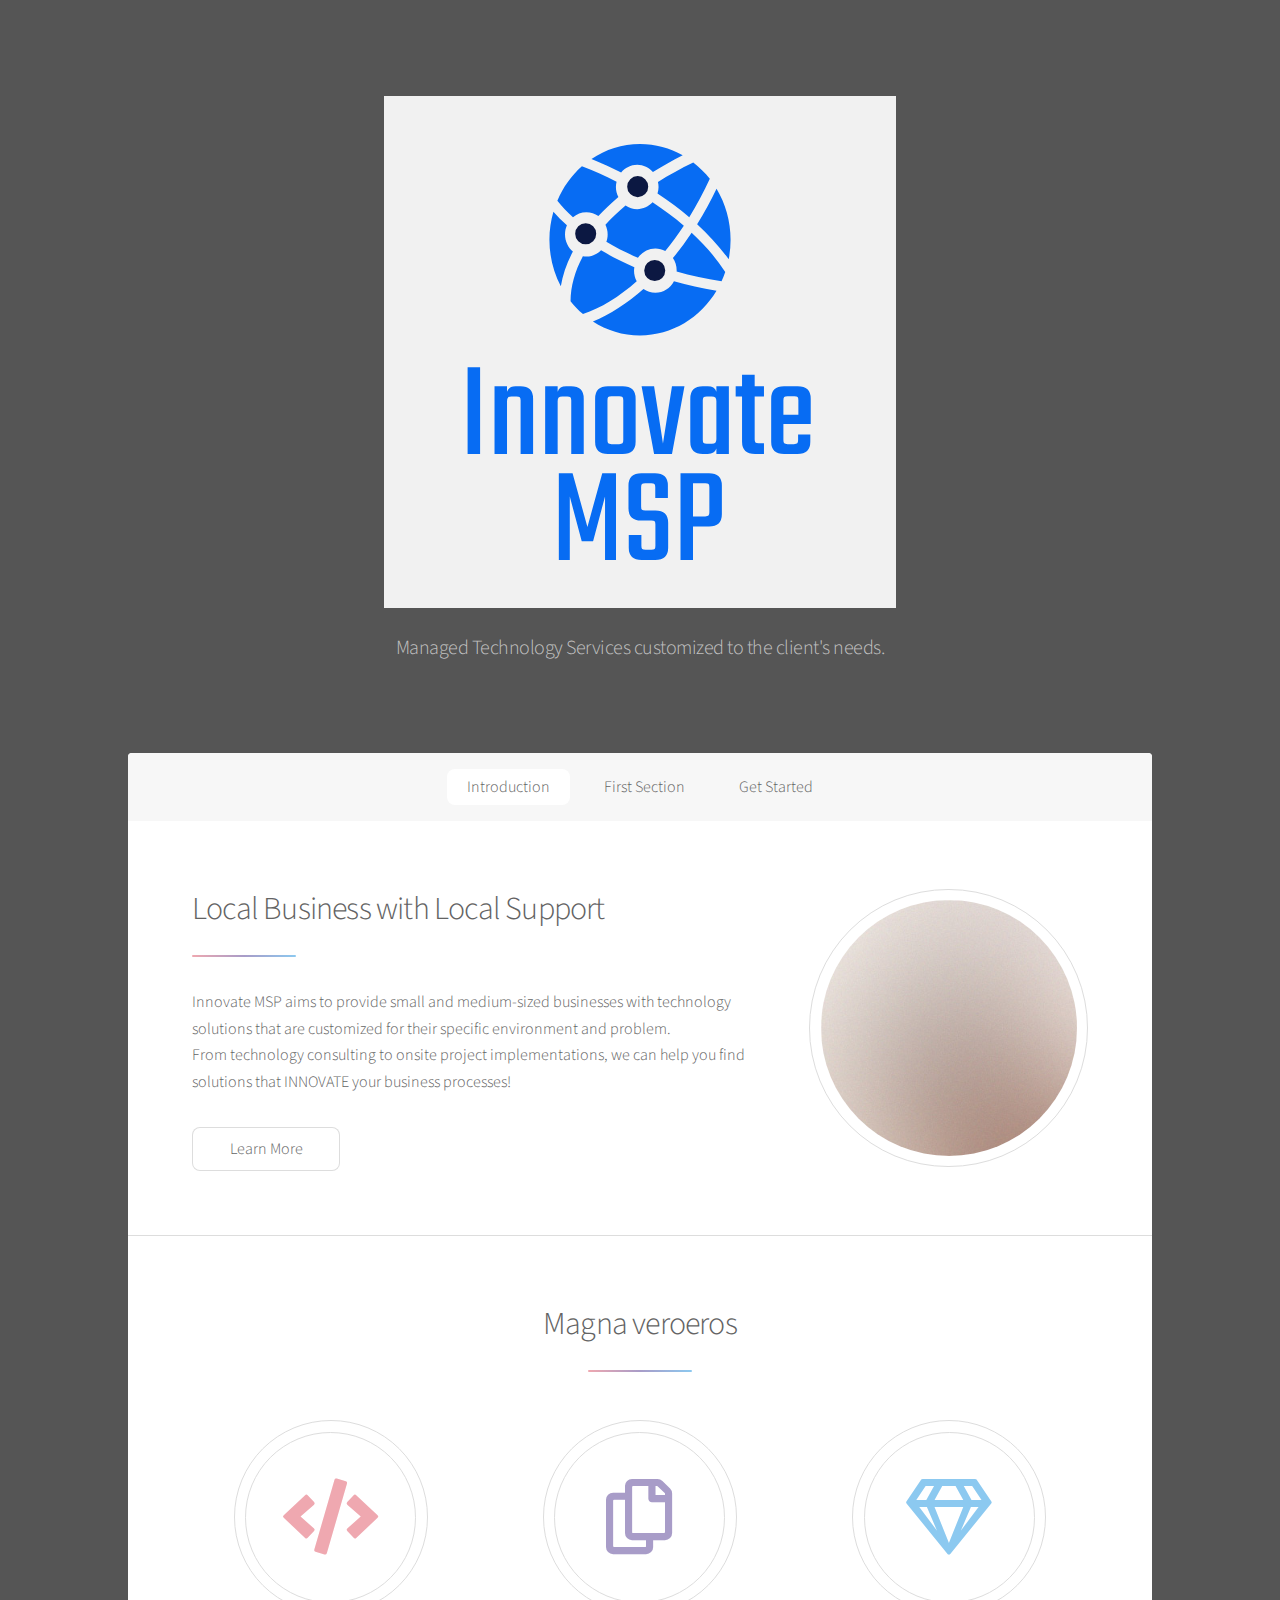
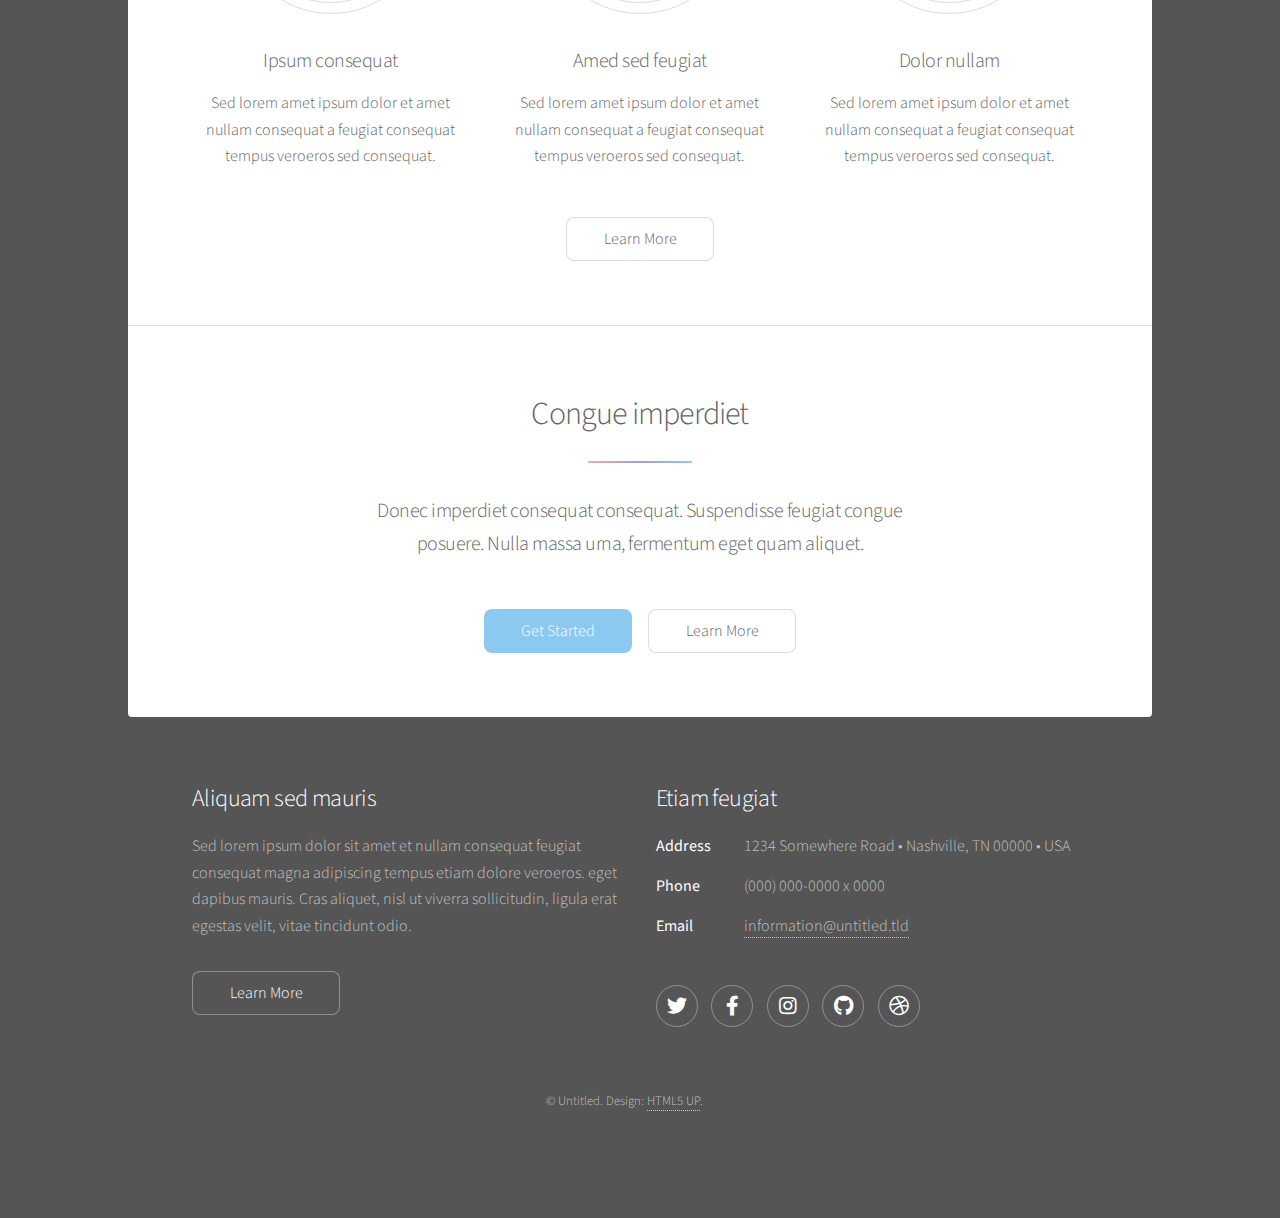
==== html5up-stellar/index.html @ 259ad7b8 "InitialUpload" ====
<!DOCTYPE HTML>
<!--
	Stellar by HTML5 UP
	html5up.net | @ajlkn
	Free for personal and commercial use under the CCA 3.0 license (html5up.net/license)
-->
<html>
	<head>
		<title>Stellar by HTML5 UP</title>
		<meta charset="utf-8" />
		<meta name="viewport" content="width=device-width, initial-scale=1, user-scalable=no" />
		<link rel="stylesheet" href="assets/css/main.css" />
		<noscript><link rel="stylesheet" href="assets/css/noscript.css" /></noscript>
	</head>
	<body class="is-preload">

		<!-- Wrapper -->
			<div id="wrapper">

				<!-- Header -->
					<header id="header" class="alt">
						<span class="logo"><img src="images/logo-original.svg" alt="" /></span>
						<!-- <h1>Innovate MSP</h1> -->
						<p>Managed Technology Services customized to the client's needs.<br />
						<!-- built by <a href="https://twitter.com/ajlkn">@ajlkn</a> for <a href="https://html5up.net">HTML5 UP</a>.</p> --></p>
					</header>

				<!-- Nav -->
					<nav id="nav">
						<ul>
							<li><a href="#intro" class="active">Introduction</a></li>
							<li><a href="#first">First Section</a></li>
							<!-- <li><a href="#second">Second Section</a></li> -->
							<li><a href="#cta">Get Started</a></li>
						</ul>
					</nav>

				<!-- Main -->
					<div id="main">

						<!-- Introduction -->
							<section id="intro" class="main">
								<div class="spotlight">
									<div class="content">
										<header class="major">
											<h2>Local Business with Local Support</h2>
										</header>
										<p>Innovate MSP aims to provide small and medium-sized businesses with technology solutions that are customized for their specific environment and problem. <br>
											From technology consulting to onsite project implementations, we can help you find solutions that INNOVATE your business processes! </p>
										<ul class="actions">
											<li><a href="generic.html" class="button">Learn More</a></li>
										</ul>
									</div>
									<span class="image"><img src="images/pic01.jpg" alt="" /></span>
								</div>
							</section>

						<!-- First Section -->
							<section id="first" class="main special">
								<header class="major">
									<h2>Magna veroeros</h2>
								</header>
								<ul class="features">
									<li>
										<span class="icon solid major style1 fa-code"></span>
										<h3>Ipsum consequat</h3>
										<p>Sed lorem amet ipsum dolor et amet nullam consequat a feugiat consequat tempus veroeros sed consequat.</p>
									</li>
									<li>
										<span class="icon major style3 fa-copy"></span>
										<h3>Amed sed feugiat</h3>
										<p>Sed lorem amet ipsum dolor et amet nullam consequat a feugiat consequat tempus veroeros sed consequat.</p>
									</li>
									<li>
										<span class="icon major style5 fa-gem"></span>
										<h3>Dolor nullam</h3>
										<p>Sed lorem amet ipsum dolor et amet nullam consequat a feugiat consequat tempus veroeros sed consequat.</p>
									</li>
								</ul>
								<footer class="major">
									<ul class="actions special">
										<li><a href="generic.html" class="button">Learn More</a></li>
									</ul>
								</footer>
							</section>

						<!-- Second Section
							<section id="second" class="main special">
								<header class="major">
									<h2>Ipsum consequat</h2>
									<p>Donec imperdiet consequat consequat. Suspendisse feugiat congue<br />
									posuere. Nulla massa urna, fermentum eget quam aliquet.</p>
								</header>
								<ul class="statistics">
									<li class="style1">
										<span class="icon solid fa-code-branch"></span>
										<strong>5,120</strong> Etiam
									</li>
									<li class="style2">
										<span class="icon fa-folder-open"></span>
										<strong>8,192</strong> Magna
									</li>
									<li class="style3">
										<span class="icon solid fa-signal"></span>
										<strong>2,048</strong> Tempus
									</li>
									<li class="style4">
										<span class="icon solid fa-laptop"></span>
										<strong>4,096</strong> Aliquam
									</li>
									<li class="style5">
										<span class="icon fa-gem"></span>
										<strong>1,024</strong> Nullam
									</li>
								</ul>
								<p class="content">Nam elementum nisl et mi a commodo porttitor. Morbi sit amet nisl eu arcu faucibus hendrerit vel a risus. Nam a orci mi, elementum ac arcu sit amet, fermentum pellentesque et purus. Integer maximus varius lorem, sed convallis diam accumsan sed. Etiam porttitor placerat sapien, sed eleifend a enim pulvinar faucibus semper quis ut arcu. Ut non nisl a mollis est efficitur vestibulum. Integer eget purus nec nulla mattis et accumsan ut magna libero. Morbi auctor iaculis porttitor. Sed ut magna ac risus et hendrerit scelerisque. Praesent eleifend lacus in lectus aliquam porta. Cras eu ornare dui curabitur lacinia.</p>
								<footer class="major">
									<ul class="actions special">
										<li><a href="generic.html" class="button">Learn More</a></li>
									</ul>
								</footer>
							</section> -->

						<!-- Get Started -->
							<section id="cta" class="main special">
								<header class="major">
									<h2>Congue imperdiet</h2>
									<p>Donec imperdiet consequat consequat. Suspendisse feugiat congue<br />
									posuere. Nulla massa urna, fermentum eget quam aliquet.</p>
								</header>
								<footer class="major">
									<ul class="actions special">
										<li><a href="generic.html" class="button primary">Get Started</a></li>
										<li><a href="generic.html" class="button">Learn More</a></li>
									</ul>
								</footer>
							</section>

					</div>

				<!-- Footer -->
					<footer id="footer">
						<section>
							<h2>Aliquam sed mauris</h2>
							<p>Sed lorem ipsum dolor sit amet et nullam consequat feugiat consequat magna adipiscing tempus etiam dolore veroeros. eget dapibus mauris. Cras aliquet, nisl ut viverra sollicitudin, ligula erat egestas velit, vitae tincidunt odio.</p>
							<ul class="actions">
								<li><a href="generic.html" class="button">Learn More</a></li>
							</ul>
						</section>
						<section>
							<h2>Etiam feugiat</h2>
							<dl class="alt">
								<dt>Address</dt>
								<dd>1234 Somewhere Road &bull; Nashville, TN 00000 &bull; USA</dd>
								<dt>Phone</dt>
								<dd>(000) 000-0000 x 0000</dd>
								<dt>Email</dt>
								<dd><a href="#">information@untitled.tld</a></dd>
							</dl>
							<ul class="icons">
								<li><a href="#" class="icon brands fa-twitter alt"><span class="label">Twitter</span></a></li>
								<li><a href="#" class="icon brands fa-facebook-f alt"><span class="label">Facebook</span></a></li>
								<li><a href="#" class="icon brands fa-instagram alt"><span class="label">Instagram</span></a></li>
								<li><a href="#" class="icon brands fa-github alt"><span class="label">GitHub</span></a></li>
								<li><a href="#" class="icon brands fa-dribbble alt"><span class="label">Dribbble</span></a></li>
							</ul>
						</section>
						<p class="copyright">&copy; Untitled. Design: <a href="https://html5up.net">HTML5 UP</a>.</p>
					</footer>

			</div>

		<!-- Scripts -->
			<script src="assets/js/jquery.min.js"></script>
			<script src="assets/js/jquery.scrollex.min.js"></script>
			<script src="assets/js/jquery.scrolly.min.js"></script>
			<script src="assets/js/browser.min.js"></script>
			<script src="assets/js/breakpoints.min.js"></script>
			<script src="assets/js/util.js"></script>
			<script src="assets/js/main.js"></script>

	</body>
</html>
---- html5up-stellar/assets/css/main.css ----
@import url(fontawesome-all.min.css);
@import 'https://fonts.googleapis.com/css?family=Source+Sans+Pro:300,400';

/*
	Stellar by HTML5 UP
	html5up.net | @ajlkn
	Free for personal and commercial use under the CCA 3.0 license (html5up.net/license)
*/

html, body, div, span, applet, object,
iframe, h1, h2, h3, h4, h5, h6, p, blockquote,
pre, a, abbr, acronym, address, big, cite,
code, del, dfn, em, img, ins, kbd, q, s, samp,
small, strike, strong, sub, sup, tt, var, b,
u, i, center, dl, dt, dd, ol, ul, li, fieldset,
form, label, legend, table, caption, tbody,
tfoot, thead, tr, th, td, article, aside,
canvas, details, embed, figure, figcaption,
footer, header, hgroup, menu, nav, output, ruby,
section, summary, time, mark, audio, video {
	margin: 0;
	padding: 0;
	border: 0;
	font-size: 100%;
	font: inherit;
	vertical-align: baseline;}

article, aside, details, figcaption, figure,
footer, header, hgroup, menu, nav, section {
	display: block;}

body {
	line-height: 1;
}

ol, ul {
	list-style: none;
}

blockquote, q {
	quotes: none;
}

	blockquote:before, blockquote:after, q:before, q:after {
		content: '';
		content: none;
	}

table {
	border-collapse: collapse;
	border-spacing: 0;
}

body {
	-webkit-text-size-adjust: none;
}

mark {
	background-color: transparent;
	color: inherit;
}

input::-moz-focus-inner {
	border: 0;
	padding: 0;
}

input, select, textarea {
	-moz-appearance: none;
	-webkit-appearance: none;
	-ms-appearance: none;
	appearance: none;
}

/* Basic */

	@-ms-viewport {
		width: device-width;
	}

	body {
		-ms-overflow-style: scrollbar;
	}

	@media screen and (max-width: 480px) {

		html, body {
			min-width: 320px;
		}

	}

	html {
		box-sizing: border-box;
	}

	*, *:before, *:after {
		box-sizing: inherit;
	}

	body {
		background-color: #555555;
		/* background-image: url("images/overlay.png"), -moz-linear-gradient(45deg, #e37682 15%, #5f4d93 85%);
		background-image: url("images/overlay.png"), -webkit-linear-gradient(45deg, #e37682 15%, #5f4d93 85%);
		background-image: url("images/overlay.png"), -ms-linear-gradient(45deg, #e37682 15%, #5f4d93 85%);
		background-image: url("images/overlay.png"), linear-gradient(45deg, #e37682 15%, #5f4d93 85%); */
	}

		body.is-preload *, body.is-preload *:before, body.is-preload *:after {
			-moz-animation: none !important;
			-webkit-animation: none !important;
			-ms-animation: none !important;
			animation: none !important;
			-moz-transition: none !important;
			-webkit-transition: none !important;
			-ms-transition: none !important;
			transition: none !important;
		}

/* Type */

	body {
		/* background-color: #ffffff; */
		color: rgba(255, 255, 255, 0.65);
	}

	body, input, select, textarea {
		font-family: "Source Sans Pro", Helvetica, sans-serif;
		font-size: 17pt;
		font-weight: 300;
		line-height: 1.65;
	}

		@media screen and (max-width: 1680px) {

			body, input, select, textarea {
				font-size: 14pt;
			}

		}

		@media screen and (max-width: 1280px) {

			body, input, select, textarea {
				font-size: 12pt;
			}

		}

		@media screen and (max-width: 360px) {

			body, input, select, textarea {
				font-size: 11pt;
			}

		}

	a {
		-moz-transition: color 0.2s ease, border-bottom 0.2s ease;
		-webkit-transition: color 0.2s ease, border-bottom 0.2s ease;
		-ms-transition: color 0.2s ease, border-bottom 0.2s ease;
		transition: color 0.2s ease, border-bottom 0.2s ease;
		text-decoration: none;
		border-bottom: dotted 1px;
		color: inherit;
	}

		a:hover {
			border-bottom-color: transparent;
		}

	strong, b {
		font-weight: 400;
	}

	em, i {
		font-style: italic;
	}

	p {
		margin: 0 0 2em 0;
	}

		p.content {
			-moz-columns: 20em 2;
			-webkit-columns: 20em 2;
			-ms-columns: 20em 2;
			columns: 20em 2;
			-moz-column-gap: 2em;
			-webkit-column-gap: 2em;
			-ms-column-gap: 2em;
			column-gap: 2em;
			text-align: justify;
		}

	h1, h2, h3, h4, h5, h6 {
		font-weight: 300;
		line-height: 1.5;
		margin: 0 0 0.7em 0;
		letter-spacing: -0.025em;
	}

		h1 a, h2 a, h3 a, h4 a, h5 a, h6 a {
			color: inherit;
			text-decoration: none;
		}

	h1 {
		font-size: 2.5em;
		line-height: 1.2;
	}

	h2 {
		font-size: 1.5em;
	}

	h3 {
		font-size: 1.25em;
	}

	h4 {
		font-size: 1.1em;
	}

	h5 {
		font-size: 0.9em;
	}

	h6 {
		font-size: 0.7em;
	}

	@media screen and (max-width: 736px) {

		h1 {
			font-size: 2em;
		}

	}

	sub {
		font-size: 0.8em;
		position: relative;
		top: 0.5em;
	}

	sup {
		font-size: 0.8em;
		position: relative;
		top: -0.5em;
	}

	blockquote {
		border-left: solid 4px;
		font-style: italic;
		margin: 0 0 2em 0;
		padding: 0.5em 0 0.5em 2em;
	}

	code {
		border-radius: 8px;
		border: solid 1px;
		font-family: "Courier New", monospace;
		font-size: 0.9em;
		margin: 0 0.25em;
		padding: 0.25em 0.65em;
	}

	pre {
		-webkit-overflow-scrolling: touch;
		font-family: "Courier New", monospace;
		font-size: 0.9em;
		margin: 0 0 2em 0;
	}

		pre code {
			display: block;
			line-height: 1.75;
			padding: 1em 1.5em;
			overflow-x: auto;
		}

	hr {
		border: 0;
		border-bottom: solid 1px;
		margin: 2em 0;
	}

		hr.major {
			margin: 3em 0;
		}

	.align-left {
		text-align: left;
	}

	.align-center {
		text-align: center;
	}

	.align-right {
		text-align: right;
	}

	input, select, textarea {
		color: #ffffff;
	}

	a:hover {
		color: #ffffff;
	}

	strong, b {
		color: #ffffff;
	}

	h1, h2, h3, h4, h5, h6 {
		color: #ffffff;
	}

	blockquote {
		border-left-color: rgba(255, 255, 255, 0.35);
	}

	code {
		background: rgba(255, 255, 255, 0.075);
		border-color: rgba(255, 255, 255, 0.35);
	}

	hr {
		border-bottom-color: rgba(255, 255, 255, 0.35);
	}

/* Row */

	.row {
		display: flex;
		flex-wrap: wrap;
		box-sizing: border-box;
		align-items: stretch;
	}

		.row > * {
			box-sizing: border-box;
		}

		.row.gtr-uniform > * > :last-child {
			margin-bottom: 0;
		}

		.row.aln-left {
			justify-content: flex-start;
		}

		.row.aln-center {
			justify-content: center;
		}

		.row.aln-right {
			justify-content: flex-end;
		}

		.row.aln-top {
			align-items: flex-start;
		}

		.row.aln-middle {
			align-items: center;
		}

		.row.aln-bottom {
			align-items: flex-end;
		}

		.row > .imp {
			order: -1;
		}

		.row > .col-1 {
			width: 8.33333%;
		}

		.row > .off-1 {
			margin-left: 8.33333%;
		}

		.row > .col-2 {
			width: 16.66667%;
		}

		.row > .off-2 {
			margin-left: 16.66667%;
		}

		.row > .col-3 {
			width: 25%;
		}

		.row > .off-3 {
			margin-left: 25%;
		}

		.row > .col-4 {
			width: 33.33333%;
		}

		.row > .off-4 {
			margin-left: 33.33333%;
		}

		.row > .col-5 {
			width: 41.66667%;
		}

		.row > .off-5 {
			margin-left: 41.66667%;
		}

		.row > .col-6 {
			width: 50%;
		}

		.row > .off-6 {
			margin-left: 50%;
		}

		.row > .col-7 {
			width: 58.33333%;
		}

		.row > .off-7 {
			margin-left: 58.33333%;
		}

		.row > .col-8 {
			width: 66.66667%;
		}

		.row > .off-8 {
			margin-left: 66.66667%;
		}

		.row > .col-9 {
			width: 75%;
		}

		.row > .off-9 {
			margin-left: 75%;
		}

		.row > .col-10 {
			width: 83.33333%;
		}

		.row > .off-10 {
			margin-left: 83.33333%;
		}

		.row > .col-11 {
			width: 91.66667%;
		}

		.row > .off-11 {
			margin-left: 91.66667%;
		}

		.row > .col-12 {
			width: 100%;
		}

		.row > .off-12 {
			margin-left: 100%;
		}

		.row.gtr-0 {
			margin-top: 0;
			margin-left: 0em;
		}

			.row.gtr-0 > * {
				padding: 0 0 0 0em;
			}

			.row.gtr-0.gtr-uniform {
				margin-top: 0em;
			}

				.row.gtr-0.gtr-uniform > * {
					padding-top: 0em;
				}

		.row.gtr-25 {
			margin-top: 0;
			margin-left: -0.375em;
		}

			.row.gtr-25 > * {
				padding: 0 0 0 0.375em;
			}

			.row.gtr-25.gtr-uniform {
				margin-top: -0.375em;
			}

				.row.gtr-25.gtr-uniform > * {
					padding-top: 0.375em;
				}

		.row.gtr-50 {
			margin-top: 0;
			margin-left: -0.75em;
		}

			.row.gtr-50 > * {
				padding: 0 0 0 0.75em;
			}

			.row.gtr-50.gtr-uniform {
				margin-top: -0.75em;
			}

				.row.gtr-50.gtr-uniform > * {
					padding-top: 0.75em;
				}

		.row {
			margin-top: 0;
			margin-left: -1.5em;
		}

			.row > * {
				padding: 0 0 0 1.5em;
			}

			.row.gtr-uniform {
				margin-top: -1.5em;
			}

				.row.gtr-uniform > * {
					padding-top: 1.5em;
				}

		.row.gtr-150 {
			margin-top: 0;
			margin-left: -2.25em;
		}

			.row.gtr-150 > * {
				padding: 0 0 0 2.25em;
			}

			.row.gtr-150.gtr-uniform {
				margin-top: -2.25em;
			}

				.row.gtr-150.gtr-uniform > * {
					padding-top: 2.25em;
				}

		.row.gtr-200 {
			margin-top: 0;
			margin-left: -3em;
		}

			.row.gtr-200 > * {
				padding: 0 0 0 3em;
			}

			.row.gtr-200.gtr-uniform {
				margin-top: -3em;
			}

				.row.gtr-200.gtr-uniform > * {
					padding-top: 3em;
				}

		@media screen and (max-width: 1680px) {

			.row {
				display: flex;
				flex-wrap: wrap;
				box-sizing: border-box;
				align-items: stretch;
			}

				.row > * {
					box-sizing: border-box;
				}

				.row.gtr-uniform > * > :last-child {
					margin-bottom: 0;
				}

				.row.aln-left {
					justify-content: flex-start;
				}

				.row.aln-center {
					justify-content: center;
				}

				.row.aln-right {
					justify-content: flex-end;
				}

				.row.aln-top {
					align-items: flex-start;
				}

				.row.aln-middle {
					align-items: center;
				}

				.row.aln-bottom {
					align-items: flex-end;
				}

				.row > .imp-xlarge {
					order: -1;
				}

				.row > .col-1-xlarge {
					width: 8.33333%;
				}

				.row > .off-1-xlarge {
					margin-left: 8.33333%;
				}

				.row > .col-2-xlarge {
					width: 16.66667%;
				}

				.row > .off-2-xlarge {
					margin-left: 16.66667%;
				}

				.row > .col-3-xlarge {
					width: 25%;
				}

				.row > .off-3-xlarge {
					margin-left: 25%;
				}

				.row > .col-4-xlarge {
					width: 33.33333%;
				}

				.row > .off-4-xlarge {
					margin-left: 33.33333%;
				}

				.row > .col-5-xlarge {
					width: 41.66667%;
				}

				.row > .off-5-xlarge {
					margin-left: 41.66667%;
				}

				.row > .col-6-xlarge {
					width: 50%;
				}

				.row > .off-6-xlarge {
					margin-left: 50%;
				}

				.row > .col-7-xlarge {
					width: 58.33333%;
				}

				.row > .off-7-xlarge {
					margin-left: 58.33333%;
				}

				.row > .col-8-xlarge {
					width: 66.66667%;
				}

				.row > .off-8-xlarge {
					margin-left: 66.66667%;
				}

				.row > .col-9-xlarge {
					width: 75%;
				}

				.row > .off-9-xlarge {
					margin-left: 75%;
				}

				.row > .col-10-xlarge {
					width: 83.33333%;
				}

				.row > .off-10-xlarge {
					margin-left: 83.33333%;
				}

				.row > .col-11-xlarge {
					width: 91.66667%;
				}

				.row > .off-11-xlarge {
					margin-left: 91.66667%;
				}

				.row > .col-12-xlarge {
					width: 100%;
				}

				.row > .off-12-xlarge {
					margin-left: 100%;
				}

				.row.gtr-0 {
					margin-top: 0;
					margin-left: 0em;
				}

					.row.gtr-0 > * {
						padding: 0 0 0 0em;
					}

					.row.gtr-0.gtr-uniform {
						margin-top: 0em;
					}

						.row.gtr-0.gtr-uniform > * {
							padding-top: 0em;
						}

				.row.gtr-25 {
					margin-top: 0;
					margin-left: -0.375em;
				}

					.row.gtr-25 > * {
						padding: 0 0 0 0.375em;
					}

					.row.gtr-25.gtr-uniform {
						margin-top: -0.375em;
					}

						.row.gtr-25.gtr-uniform > * {
							padding-top: 0.375em;
						}

				.row.gtr-50 {
					margin-top: 0;
					margin-left: -0.75em;
				}

					.row.gtr-50 > * {
						padding: 0 0 0 0.75em;
					}

					.row.gtr-50.gtr-uniform {
						margin-top: -0.75em;
					}

						.row.gtr-50.gtr-uniform > * {
							padding-top: 0.75em;
						}

				.row {
					margin-top: 0;
					margin-left: -1.5em;
				}

					.row > * {
						padding: 0 0 0 1.5em;
					}

					.row.gtr-uniform {
						margin-top: -1.5em;
					}

						.row.gtr-uniform > * {
							padding-top: 1.5em;
						}

				.row.gtr-150 {
					margin-top: 0;
					margin-left: -2.25em;
				}

					.row.gtr-150 > * {
						padding: 0 0 0 2.25em;
					}

					.row.gtr-150.gtr-uniform {
						margin-top: -2.25em;
					}

						.row.gtr-150.gtr-uniform > * {
							padding-top: 2.25em;
						}

				.row.gtr-200 {
					margin-top: 0;
					margin-left: -3em;
				}

					.row.gtr-200 > * {
						padding: 0 0 0 3em;
					}

					.row.gtr-200.gtr-uniform {
						margin-top: -3em;
					}

						.row.gtr-200.gtr-uniform > * {
							padding-top: 3em;
						}

		}

		@media screen and (max-width: 1280px) {

			.row {
				display: flex;
				flex-wrap: wrap;
				box-sizing: border-box;
				align-items: stretch;
			}

				.row > * {
					box-sizing: border-box;
				}

				.row.gtr-uniform > * > :last-child {
					margin-bottom: 0;
				}

				.row.aln-left {
					justify-content: flex-start;
				}

				.row.aln-center {
					justify-content: center;
				}

				.row.aln-right {
					justify-content: flex-end;
				}

				.row.aln-top {
					align-items: flex-start;
				}

				.row.aln-middle {
					align-items: center;
				}

				.row.aln-bottom {
					align-items: flex-end;
				}

				.row > .imp-large {
					order: -1;
				}

				.row > .col-1-large {
					width: 8.33333%;
				}

				.row > .off-1-large {
					margin-left: 8.33333%;
				}

				.row > .col-2-large {
					width: 16.66667%;
				}

				.row > .off-2-large {
					margin-left: 16.66667%;
				}

				.row > .col-3-large {
					width: 25%;
				}

				.row > .off-3-large {
					margin-left: 25%;
				}

				.row > .col-4-large {
					width: 33.33333%;
				}

				.row > .off-4-large {
					margin-left: 33.33333%;
				}

				.row > .col-5-large {
					width: 41.66667%;
				}

				.row > .off-5-large {
					margin-left: 41.66667%;
				}

				.row > .col-6-large {
					width: 50%;
				}

				.row > .off-6-large {
					margin-left: 50%;
				}

				.row > .col-7-large {
					width: 58.33333%;
				}

				.row > .off-7-large {
					margin-left: 58.33333%;
				}

				.row > .col-8-large {
					width: 66.66667%;
				}

				.row > .off-8-large {
					margin-left: 66.66667%;
				}

				.row > .col-9-large {
					width: 75%;
				}

				.row > .off-9-large {
					margin-left: 75%;
				}

				.row > .col-10-large {
					width: 83.33333%;
				}

				.row > .off-10-large {
					margin-left: 83.33333%;
				}

				.row > .col-11-large {
					width: 91.66667%;
				}

				.row > .off-11-large {
					margin-left: 91.66667%;
				}

				.row > .col-12-large {
					width: 100%;
				}

				.row > .off-12-large {
					margin-left: 100%;
				}

				.row.gtr-0 {
					margin-top: 0;
					margin-left: 0em;
				}

					.row.gtr-0 > * {
						padding: 0 0 0 0em;
					}

					.row.gtr-0.gtr-uniform {
						margin-top: 0em;
					}

						.row.gtr-0.gtr-uniform > * {
							padding-top: 0em;
						}

				.row.gtr-25 {
					margin-top: 0;
					margin-left: -0.375em;
				}

					.row.gtr-25 > * {
						padding: 0 0 0 0.375em;
					}

					.row.gtr-25.gtr-uniform {
						margin-top: -0.375em;
					}

						.row.gtr-25.gtr-uniform > * {
							padding-top: 0.375em;
						}

				.row.gtr-50 {
					margin-top: 0;
					margin-left: -0.75em;
				}

					.row.gtr-50 > * {
						padding: 0 0 0 0.75em;
					}

					.row.gtr-50.gtr-uniform {
						margin-top: -0.75em;
					}

						.row.gtr-50.gtr-uniform > * {
							padding-top: 0.75em;
						}

				.row {
					margin-top: 0;
					margin-left: -1.5em;
				}

					.row > * {
						padding: 0 0 0 1.5em;
					}

					.row.gtr-uniform {
						margin-top: -1.5em;
					}

						.row.gtr-uniform > * {
							padding-top: 1.5em;
						}

				.row.gtr-150 {
					margin-top: 0;
					margin-left: -2.25em;
				}

					.row.gtr-150 > * {
						padding: 0 0 0 2.25em;
					}

					.row.gtr-150.gtr-uniform {
						margin-top: -2.25em;
					}

						.row.gtr-150.gtr-uniform > * {
							padding-top: 2.25em;
						}

				.row.gtr-200 {
					margin-top: 0;
					margin-left: -3em;
				}

					.row.gtr-200 > * {
						padding: 0 0 0 3em;
					}

					.row.gtr-200.gtr-uniform {
						margin-top: -3em;
					}

						.row.gtr-200.gtr-uniform > * {
							padding-top: 3em;
						}

		}

		@media screen and (max-width: 980px) {

			.row {
				display: flex;
				flex-wrap: wrap;
				box-sizing: border-box;
				align-items: stretch;
			}

				.row > * {
					box-sizing: border-box;
				}

				.row.gtr-uniform > * > :last-child {
					margin-bottom: 0;
				}

				.row.aln-left {
					justify-content: flex-start;
				}

				.row.aln-center {
					justify-content: center;
				}

				.row.aln-right {
					justify-content: flex-end;
				}

				.row.aln-top {
					align-items: flex-start;
				}

				.row.aln-middle {
					align-items: center;
				}

				.row.aln-bottom {
					align-items: flex-end;
				}

				.row > .imp-medium {
					order: -1;
				}

				.row > .col-1-medium {
					width: 8.33333%;
				}

				.row > .off-1-medium {
					margin-left: 8.33333%;
				}

				.row > .col-2-medium {
					width: 16.66667%;
				}

				.row > .off-2-medium {
					margin-left: 16.66667%;
				}

				.row > .col-3-medium {
					width: 25%;
				}

				.row > .off-3-medium {
					margin-left: 25%;
				}

				.row > .col-4-medium {
					width: 33.33333%;
				}

				.row > .off-4-medium {
					margin-left: 33.33333%;
				}

				.row > .col-5-medium {
					width: 41.66667%;
				}

				.row > .off-5-medium {
					margin-left: 41.66667%;
				}

				.row > .col-6-medium {
					width: 50%;
				}

				.row > .off-6-medium {
					margin-left: 50%;
				}

				.row > .col-7-medium {
					width: 58.33333%;
				}

				.row > .off-7-medium {
					margin-left: 58.33333%;
				}

				.row > .col-8-medium {
					width: 66.66667%;
				}

				.row > .off-8-medium {
					margin-left: 66.66667%;
				}

				.row > .col-9-medium {
					width: 75%;
				}

				.row > .off-9-medium {
					margin-left: 75%;
				}

				.row > .col-10-medium {
					width: 83.33333%;
				}

				.row > .off-10-medium {
					margin-left: 83.33333%;
				}

				.row > .col-11-medium {
					width: 91.66667%;
				}

				.row > .off-11-medium {
					margin-left: 91.66667%;
				}

				.row > .col-12-medium {
					width: 100%;
				}

				.row > .off-12-medium {
					margin-left: 100%;
				}

				.row.gtr-0 {
					margin-top: 0;
					margin-left: 0em;
				}

					.row.gtr-0 > * {
						padding: 0 0 0 0em;
					}

					.row.gtr-0.gtr-uniform {
						margin-top: 0em;
					}

						.row.gtr-0.gtr-uniform > * {
							padding-top: 0em;
						}

				.row.gtr-25 {
					margin-top: 0;
					margin-left: -0.375em;
				}

					.row.gtr-25 > * {
						padding: 0 0 0 0.375em;
					}

					.row.gtr-25.gtr-uniform {
						margin-top: -0.375em;
					}

						.row.gtr-25.gtr-uniform > * {
							padding-top: 0.375em;
						}

				.row.gtr-50 {
					margin-top: 0;
					margin-left: -0.75em;
				}

					.row.gtr-50 > * {
						padding: 0 0 0 0.75em;
					}

					.row.gtr-50.gtr-uniform {
						margin-top: -0.75em;
					}

						.row.gtr-50.gtr-uniform > * {
							padding-top: 0.75em;
						}

				.row {
					margin-top: 0;
					margin-left: -1.5em;
				}

					.row > * {
						padding: 0 0 0 1.5em;
					}

					.row.gtr-uniform {
						margin-top: -1.5em;
					}

						.row.gtr-uniform > * {
							padding-top: 1.5em;
						}

				.row.gtr-150 {
					margin-top: 0;
					margin-left: -2.25em;
				}

					.row.gtr-150 > * {
						padding: 0 0 0 2.25em;
					}

					.row.gtr-150.gtr-uniform {
						margin-top: -2.25em;
					}

						.row.gtr-150.gtr-uniform > * {
							padding-top: 2.25em;
						}

				.row.gtr-200 {
					margin-top: 0;
					margin-left: -3em;
				}

					.row.gtr-200 > * {
						padding: 0 0 0 3em;
					}

					.row.gtr-200.gtr-uniform {
						margin-top: -3em;
					}

						.row.gtr-200.gtr-uniform > * {
							padding-top: 3em;
						}

		}

		@media screen and (max-width: 736px) {

			.row {
				display: flex;
				flex-wrap: wrap;
				box-sizing: border-box;
				align-items: stretch;
			}

				.row > * {
					box-sizing: border-box;
				}

				.row.gtr-uniform > * > :last-child {
					margin-bottom: 0;
				}

				.row.aln-left {
					justify-content: flex-start;
				}

				.row.aln-center {
					justify-content: center;
				}

				.row.aln-right {
					justify-content: flex-end;
				}

				.row.aln-top {
					align-items: flex-start;
				}

				.row.aln-middle {
					align-items: center;
				}

				.row.aln-bottom {
					align-items: flex-end;
				}

				.row > .imp-small {
					order: -1;
				}

				.row > .col-1-small {
					width: 8.33333%;
				}

				.row > .off-1-small {
					margin-left: 8.33333%;
				}

				.row > .col-2-small {
					width: 16.66667%;
				}

				.row > .off-2-small {
					margin-left: 16.66667%;
				}

				.row > .col-3-small {
					width: 25%;
				}

				.row > .off-3-small {
					margin-left: 25%;
				}

				.row > .col-4-small {
					width: 33.33333%;
				}

				.row > .off-4-small {
					margin-left: 33.33333%;
				}

				.row > .col-5-small {
					width: 41.66667%;
				}

				.row > .off-5-small {
					margin-left: 41.66667%;
				}

				.row > .col-6-small {
					width: 50%;
				}

				.row > .off-6-small {
					margin-left: 50%;
				}

				.row > .col-7-small {
					width: 58.33333%;
				}

				.row > .off-7-small {
					margin-left: 58.33333%;
				}

				.row > .col-8-small {
					width: 66.66667%;
				}

				.row > .off-8-small {
					margin-left: 66.66667%;
				}

				.row > .col-9-small {
					width: 75%;
				}

				.row > .off-9-small {
					margin-left: 75%;
				}

				.row > .col-10-small {
					width: 83.33333%;
				}

				.row > .off-10-small {
					margin-left: 83.33333%;
				}

				.row > .col-11-small {
					width: 91.66667%;
				}

				.row > .off-11-small {
					margin-left: 91.66667%;
				}

				.row > .col-12-small {
					width: 100%;
				}

				.row > .off-12-small {
					margin-left: 100%;
				}

				.row.gtr-0 {
					margin-top: 0;
					margin-left: 0em;
				}

					.row.gtr-0 > * {
						padding: 0 0 0 0em;
					}

					.row.gtr-0.gtr-uniform {
						margin-top: 0em;
					}

						.row.gtr-0.gtr-uniform > * {
							padding-top: 0em;
						}

				.row.gtr-25 {
					margin-top: 0;
					margin-left: -0.25em;
				}

					.row.gtr-25 > * {
						padding: 0 0 0 0.25em;
					}

					.row.gtr-25.gtr-uniform {
						margin-top: -0.25em;
					}

						.row.gtr-25.gtr-uniform > * {
							padding-top: 0.25em;
						}

				.row.gtr-50 {
					margin-top: 0;
					margin-left: -0.5em;
				}

					.row.gtr-50 > * {
						padding: 0 0 0 0.5em;
					}

					.row.gtr-50.gtr-uniform {
						margin-top: -0.5em;
					}

						.row.gtr-50.gtr-uniform > * {
							padding-top: 0.5em;
						}

				.row {
					margin-top: 0;
					margin-left: -1em;
				}

					.row > * {
						padding: 0 0 0 1em;
					}

					.row.gtr-uniform {
						margin-top: -1em;
					}

						.row.gtr-uniform > * {
							padding-top: 1em;
						}

				.row.gtr-150 {
					margin-top: 0;
					margin-left: -1.5em;
				}

					.row.gtr-150 > * {
						padding: 0 0 0 1.5em;
					}

					.row.gtr-150.gtr-uniform {
						margin-top: -1.5em;
					}

						.row.gtr-150.gtr-uniform > * {
							padding-top: 1.5em;
						}

				.row.gtr-200 {
					margin-top: 0;
					margin-left: -2em;
				}

					.row.gtr-200 > * {
						padding: 0 0 0 2em;
					}

					.row.gtr-200.gtr-uniform {
						margin-top: -2em;
					}

						.row.gtr-200.gtr-uniform > * {
							padding-top: 2em;
						}

		}

		@media screen and (max-width: 480px) {

			.row {
				display: flex;
				flex-wrap: wrap;
				box-sizing: border-box;
				align-items: stretch;
			}

				.row > * {
					box-sizing: border-box;
				}

				.row.gtr-uniform > * > :last-child {
					margin-bottom: 0;
				}

				.row.aln-left {
					justify-content: flex-start;
				}

				.row.aln-center {
					justify-content: center;
				}

				.row.aln-right {
					justify-content: flex-end;
				}

				.row.aln-top {
					align-items: flex-start;
				}

				.row.aln-middle {
					align-items: center;
				}

				.row.aln-bottom {
					align-items: flex-end;
				}

				.row > .imp-xsmall {
					order: -1;
				}

				.row > .col-1-xsmall {
					width: 8.33333%;
				}

				.row > .off-1-xsmall {
					margin-left: 8.33333%;
				}

				.row > .col-2-xsmall {
					width: 16.66667%;
				}

				.row > .off-2-xsmall {
					margin-left: 16.66667%;
				}

				.row > .col-3-xsmall {
					width: 25%;
				}

				.row > .off-3-xsmall {
					margin-left: 25%;
				}

				.row > .col-4-xsmall {
					width: 33.33333%;
				}

				.row > .off-4-xsmall {
					margin-left: 33.33333%;
				}

				.row > .col-5-xsmall {
					width: 41.66667%;
				}

				.row > .off-5-xsmall {
					margin-left: 41.66667%;
				}

				.row > .col-6-xsmall {
					width: 50%;
				}

				.row > .off-6-xsmall {
					margin-left: 50%;
				}

				.row > .col-7-xsmall {
					width: 58.33333%;
				}

				.row > .off-7-xsmall {
					margin-left: 58.33333%;
				}

				.row > .col-8-xsmall {
					width: 66.66667%;
				}

				.row > .off-8-xsmall {
					margin-left: 66.66667%;
				}

				.row > .col-9-xsmall {
					width: 75%;
				}

				.row > .off-9-xsmall {
					margin-left: 75%;
				}

				.row > .col-10-xsmall {
					width: 83.33333%;
				}

				.row > .off-10-xsmall {
					margin-left: 83.33333%;
				}

				.row > .col-11-xsmall {
					width: 91.66667%;
				}

				.row > .off-11-xsmall {
					margin-left: 91.66667%;
				}

				.row > .col-12-xsmall {
					width: 100%;
				}

				.row > .off-12-xsmall {
					margin-left: 100%;
				}

				.row.gtr-0 {
					margin-top: 0;
					margin-left: 0em;
				}

					.row.gtr-0 > * {
						padding: 0 0 0 0em;
					}

					.row.gtr-0.gtr-uniform {
						margin-top: 0em;
					}

						.row.gtr-0.gtr-uniform > * {
							padding-top: 0em;
						}

				.row.gtr-25 {
					margin-top: 0;
					margin-left: -0.3125em;
				}

					.row.gtr-25 > * {
						padding: 0 0 0 0.3125em;
					}

					.row.gtr-25.gtr-uniform {
						margin-top: -0.3125em;
					}

						.row.gtr-25.gtr-uniform > * {
							padding-top: 0.3125em;
						}

				.row.gtr-50 {
					margin-top: 0;
					margin-left: -0.625em;
				}

					.row.gtr-50 > * {
						padding: 0 0 0 0.625em;
					}

					.row.gtr-50.gtr-uniform {
						margin-top: -0.625em;
					}

						.row.gtr-50.gtr-uniform > * {
							padding-top: 0.625em;
						}

				.row {
					margin-top: 0;
					margin-left: -1.25em;
				}

					.row > * {
						padding: 0 0 0 1.25em;
					}

					.row.gtr-uniform {
						margin-top: -1.25em;
					}

						.row.gtr-uniform > * {
							padding-top: 1.25em;
						}

				.row.gtr-150 {
					margin-top: 0;
					margin-left: -1.875em;
				}

					.row.gtr-150 > * {
						padding: 0 0 0 1.875em;
					}

					.row.gtr-150.gtr-uniform {
						margin-top: -1.875em;
					}

						.row.gtr-150.gtr-uniform > * {
							padding-top: 1.875em;
						}

				.row.gtr-200 {
					margin-top: 0;
					margin-left: -2.5em;
				}

					.row.gtr-200 > * {
						padding: 0 0 0 2.5em;
					}

					.row.gtr-200.gtr-uniform {
						margin-top: -2.5em;
					}

						.row.gtr-200.gtr-uniform > * {
							padding-top: 2.5em;
						}

		}

/* Box */

	.box {
		border-radius: 8px;
		border: solid;
		margin-bottom: 2em;
		padding: 1.5em;
	}

		.box > :last-child,
		.box > :last-child > :last-child,
		.box > :last-child > :last-child > :last-child {
			margin-bottom: 0;
		}

		.box.alt {
			border: 0;
			border-radius: 0;
			padding: 0;
		}

	.box {
		border-color: rgba(255, 255, 255, 0.35);
	}

/* Button */

	input[type="submit"],
	input[type="reset"],
	input[type="button"],
	button,
	.button {
		-moz-appearance: none;
		-webkit-appearance: none;
		-ms-appearance: none;
		appearance: none;
		-moz-transition: background-color 0.2s ease-in-out, color 0.2s ease-in-out;
		-webkit-transition: background-color 0.2s ease-in-out, color 0.2s ease-in-out;
		-ms-transition: background-color 0.2s ease-in-out, color 0.2s ease-in-out;
		transition: background-color 0.2s ease-in-out, color 0.2s ease-in-out;
		border-radius: 8px;
		border: 0;
		cursor: pointer;
		display: inline-block;
		font-weight: 300;
		height: 2.75em;
		line-height: 2.75em;
		min-width: 9.25em;
		padding: 0 1.5em;
		text-align: center;
		text-decoration: none;
		white-space: nowrap;
	}

		input[type="submit"].icon,
		input[type="reset"].icon,
		input[type="button"].icon,
		button.icon,
		.button.icon {
			padding-left: 1.35em;
		}

			input[type="submit"].icon:before,
			input[type="reset"].icon:before,
			input[type="button"].icon:before,
			button.icon:before,
			.button.icon:before {
				margin-right: 0.5em;
			}

		input[type="submit"].fit,
		input[type="reset"].fit,
		input[type="button"].fit,
		button.fit,
		.button.fit {
			width: 100%;
		}

		input[type="submit"].small,
		input[type="reset"].small,
		input[type="button"].small,
		button.small,
		.button.small {
			font-size: 0.8em;
		}

		input[type="submit"].large,
		input[type="reset"].large,
		input[type="button"].large,
		button.large,
		.button.large {
			font-size: 1.35em;
		}

		input[type="submit"].disabled, input[type="submit"]:disabled,
		input[type="reset"].disabled,
		input[type="reset"]:disabled,
		input[type="button"].disabled,
		input[type="button"]:disabled,
		button.disabled,
		button:disabled,
		.button.disabled,
		.button:disabled {
			pointer-events: none;
			opacity: 0.25;
		}

		@media screen and (max-width: 736px) {

			input[type="submit"],
			input[type="reset"],
			input[type="button"],
			button,
			.button {
				min-width: 0;
			}

		}

	input[type="submit"],
	input[type="reset"],
	input[type="button"],
	button,
	.button {
		background-color: transparent;
		box-shadow: inset 0 0 0 1px rgba(255, 255, 255, 0.35);
		color: #ffffff !important;
	}

		input[type="submit"]:hover,
		input[type="reset"]:hover,
		input[type="button"]:hover,
		button:hover,
		.button:hover {
			background-color: rgba(255, 255, 255, 0.075);
		}

		input[type="submit"]:active,
		input[type="reset"]:active,
		input[type="button"]:active,
		button:active,
		.button:active {
			background-color: rgba(255, 255, 255, 0.2);
		}

		input[type="submit"].icon:before,
		input[type="reset"].icon:before,
		input[type="button"].icon:before,
		button.icon:before,
		.button.icon:before {
			color: rgba(255, 255, 255, 0.5);
		}

		input[type="submit"].primary,
		input[type="reset"].primary,
		input[type="button"].primary,
		button.primary,
		.button.primary {
			background-color: #8cc9f0;
			color: #ffffff !important;
			box-shadow: none;
		}

			input[type="submit"].primary:hover,
			input[type="reset"].primary:hover,
			input[type="button"].primary:hover,
			button.primary:hover,
			.button.primary:hover {
				background-color: #9acff2;
			}

			input[type="submit"].primary:active,
			input[type="reset"].primary:active,
			input[type="button"].primary:active,
			button.primary:active,
			.button.primary:active {
				background-color: #7ec3ee;
			}

			input[type="submit"].primary.icon:before,
			input[type="reset"].primary.icon:before,
			input[type="button"].primary.icon:before,
			button.primary.icon:before,
			.button.primary.icon:before {
				color: #ffffff !important;
			}

/* Form */

	form {
		margin: 0 0 2em 0;
	}

	label {
		display: block;
		font-size: 0.9em;
		font-weight: 400;
		margin: 0 0 1em 0;
	}

	input[type="text"],
	input[type="password"],
	input[type="email"],
	select,
	textarea {
		-moz-appearance: none;
		-webkit-appearance: none;
		-ms-appearance: none;
		appearance: none;
		border-radius: 8px;
		border: solid 1px;
		color: inherit;
		display: block;
		outline: 0;
		padding: 0 1em;
		text-decoration: none;
		width: 100%;
	}

		input[type="text"]:invalid,
		input[type="password"]:invalid,
		input[type="email"]:invalid,
		select:invalid,
		textarea:invalid {
			box-shadow: none;
		}

	select {
		background-size: 1.25rem;
		background-repeat: no-repeat;
		background-position: calc(100% - 1rem) center;
		height: 2.75em;
		padding-right: 2.75em;
		text-overflow: ellipsis;
	}

		select:focus::-ms-value {
			background-color: transparent;
		}

		select::-ms-expand {
			display: none;
		}

	input[type="text"],
	input[type="password"],
	input[type="email"],
	select {
		height: 2.75em;
	}

	textarea {
		padding: 0.75em 1em;
	}

	input[type="checkbox"],
	input[type="radio"] {
		-moz-appearance: none;
		-webkit-appearance: none;
		-ms-appearance: none;
		appearance: none;
		display: block;
		float: left;
		margin-right: -2em;
		opacity: 0;
		width: 1em;
		z-index: -1;
	}

		input[type="checkbox"] + label,
		input[type="radio"] + label {
			text-decoration: none;
			cursor: pointer;
			display: inline-block;
			font-size: 1em;
			font-weight: 300;
			padding-left: 2.4em;
			padding-right: 0.75em;
			position: relative;
		}

			input[type="checkbox"] + label:before,
			input[type="radio"] + label:before {
				-moz-osx-font-smoothing: grayscale;
				-webkit-font-smoothing: antialiased;
				display: inline-block;
				font-style: normal;
				font-variant: normal;
				text-rendering: auto;
				line-height: 1;
				text-transform: none !important;
				font-family: 'Font Awesome 5 Free';
				font-weight: 900;
			}

			input[type="checkbox"] + label:before,
			input[type="radio"] + label:before {
				border-radius: 8px;
				border: solid 1px;
				content: '';
				display: inline-block;
				font-size: 0.8em;
				height: 2.0625em;
				left: 0;
				line-height: 2.0625em;
				position: absolute;
				text-align: center;
				top: 0;
				width: 2.0625em;
			}

		input[type="checkbox"]:checked + label:before,
		input[type="radio"]:checked + label:before {
			content: '\f00c';
		}

	input[type="checkbox"] + label:before {
		border-radius: 8px;
	}

	input[type="radio"] + label:before {
		border-radius: 100%;
	}

	::-webkit-input-placeholder {
		opacity: 1.0;
	}

	:-moz-placeholder {
		opacity: 1.0;
	}

	::-moz-placeholder {
		opacity: 1.0;
	}

	:-ms-input-placeholder {
		opacity: 1.0;
	}

	label {
		color: #ffffff;
	}

	input[type="text"],
	input[type="password"],
	input[type="email"],
	select,
	textarea {
		background-color: rgba(255, 255, 255, 0.075);
		border-color: rgba(255, 255, 255, 0.35);
	}

		input[type="text"]:focus,
		input[type="password"]:focus,
		input[type="email"]:focus,
		select:focus,
		textarea:focus {
			border-color: #8cc9f0;
			box-shadow: 0 0 0 1px #8cc9f0;
		}

	select {
		background-image: url("data:image/svg+xml;charset=utf8,%3Csvg xmlns='http://www.w3.org/2000/svg' width='40' height='40' preserveAspectRatio='none' viewBox='0 0 40 40'%3E%3Cpath d='M9.4,12.3l10.4,10.4l10.4-10.4c0.2-0.2,0.5-0.4,0.9-0.4c0.3,0,0.6,0.1,0.9,0.4l3.3,3.3c0.2,0.2,0.4,0.5,0.4,0.9 c0,0.4-0.1,0.6-0.4,0.9L20.7,31.9c-0.2,0.2-0.5,0.4-0.9,0.4c-0.3,0-0.6-0.1-0.9-0.4L4.3,17.3c-0.2-0.2-0.4-0.5-0.4-0.9 c0-0.4,0.1-0.6,0.4-0.9l3.3-3.3c0.2-0.2,0.5-0.4,0.9-0.4S9.1,12.1,9.4,12.3z' fill='rgba(255, 255, 255, 0.35)' /%3E%3C/svg%3E");
	}

		select option {
			color: #ffffff;
			background: #935d8c;
		}

	input[type="checkbox"] + label,
	input[type="radio"] + label {
		color: rgba(255, 255, 255, 0.65);
	}

		input[type="checkbox"] + label:before,
		input[type="radio"] + label:before {
			background: rgba(255, 255, 255, 0.075);
			border-color: rgba(255, 255, 255, 0.35);
		}

	input[type="checkbox"]:checked + label:before,
	input[type="radio"]:checked + label:before {
		background-color: #ffffff;
		border-color: #ffffff;
		color: #935d8c;
	}

	input[type="checkbox"]:focus + label:before,
	input[type="radio"]:focus + label:before {
		border-color: #8cc9f0;
		box-shadow: 0 0 0 1px #8cc9f0;
	}

	::-webkit-input-placeholder {
		color: rgba(255, 255, 255, 0.5) !important;
	}

	:-moz-placeholder {
		color: rgba(255, 255, 255, 0.5) !important;
	}

	::-moz-placeholder {
		color: rgba(255, 255, 255, 0.5) !important;
	}

	:-ms-input-placeholder {
		color: rgba(255, 255, 255, 0.5) !important;
	}

	.formerize-placeholder {
		color: rgba(255, 255, 255, 0.5) !important;
	}

/* Icon */

	.icon {
		text-decoration: none;
		-moz-transition: background-color 0.2s ease-in-out, color 0.2s ease-in-out;
		-webkit-transition: background-color 0.2s ease-in-out, color 0.2s ease-in-out;
		-ms-transition: background-color 0.2s ease-in-out, color 0.2s ease-in-out;
		transition: background-color 0.2s ease-in-out, color 0.2s ease-in-out;
		border-bottom: none;
		position: relative;
	}

		.icon:before {
			-moz-osx-font-smoothing: grayscale;
			-webkit-font-smoothing: antialiased;
			display: inline-block;
			font-style: normal;
			font-variant: normal;
			text-rendering: auto;
			line-height: 1;
			text-transform: none !important;
			font-family: 'Font Awesome 5 Free';
			font-weight: 400;
		}

		.icon > .label {
			display: none;
		}

		.icon:before {
			line-height: solid;
		}

		.icon.solid:before {
			font-weight: 900;
		}

		.icon.brands:before {
			font-family: 'Font Awesome 5 Brands';
		}

		.icon.major {
			border: solid 1px;
			display: inline-block;
			border-radius: 100%;
			padding: 0.65em;
			margin: 0 0 2em 0;
			cursor: default;
		}

			.icon.major:before {
				display: inline-block;
				font-size: 6.25rem;
				width: 2.25em;
				height: 2.25em;
				line-height: 2.2em;
				border-radius: 100%;
				border: solid 1px;
				text-align: center;
			}

		.icon.alt {
			display: inline-block;
			border: solid 1px;
			border-radius: 100%;
		}

			.icon.alt:before {
				display: block;
				font-size: 1.25em;
				width: 2em;
				height: 2em;
				text-align: center;
				line-height: 2em;
			}

		.icon.style1 {
			color: #efa8b0;
		}

		.icon.style2 {
			color: #c79cc8;
		}

		.icon.style3 {
			color: #a89cc8;
		}

		.icon.style4 {
			color: #9bb2e1;
		}

		.icon.style5 {
			color: #8cc9f0;
		}

		@media screen and (max-width: 1680px) {

			.icon.major:before {
				font-size: 5.5rem;
			}

		}

		@media screen and (max-width: 1280px) {

			.icon.major:before {
				font-size: 4.75rem;
			}

		}

		@media screen and (max-width: 736px) {

			.icon.major {
				margin: 0 0 1.5em 0;
				padding: 0.35em;
			}

				.icon.major:before {
					font-size: 3.5rem;
				}

		}

	.icon.major {
		border-color: rgba(255, 255, 255, 0.35);
	}

		.icon.major:before {
			border-color: rgba(255, 255, 255, 0.35);
		}

	.icon.alt {
		border-color: rgba(255, 255, 255, 0.35);
		color: #ffffff;
	}

		.icon.alt:hover {
			background-color: rgba(255, 255, 255, 0.075);
		}

		.icon.alt:active {
			background-color: rgba(255, 255, 255, 0.2);
		}

/* Image */

	.image {
		border-radius: 8px;
		border: 0;
		display: inline-block;
		position: relative;
	}

		.image img {
			border-radius: 8px;
			display: block;
		}

		.image.left, .image.right {
			max-width: 40%;
		}

			.image.left img, .image.right img {
				width: 100%;
			}

		.image.left {
			float: left;
			margin: 0 1.5em 1em 0;
			top: 0.25em;
		}

		.image.right {
			float: right;
			margin: 0 0 1em 1.5em;
			top: 0.25em;
		}

		.image.fit {
			display: block;
			margin: 0 0 2em 0;
			width: 100%;
		}

			.image.fit img {
				width: 100%;
			}

		.image.main {
			display: block;
			margin: 0 0 3em 0;
			width: 100%;
		}

			.image.main img {
				width: 100%;
			}

/* List */

	ol {
		list-style: decimal;
		margin: 0 0 2em 0;
		padding-left: 1.25em;
	}

		ol li {
			padding-left: 0.25em;
		}

	ul {
		list-style: disc;
		margin: 0 0 2em 0;
		padding-left: 1em;
	}

		ul li {
			padding-left: 0.5em;
		}

		ul.alt {
			list-style: none;
			padding-left: 0;
		}

			ul.alt li {
				border-top: solid 1px;
				padding: 0.5em 0;
			}

				ul.alt li:first-child {
					border-top: 0;
					padding-top: 0;
				}

	dl {
		margin: 0 0 2em 0;
	}

		dl dt {
			display: block;
			font-weight: 400;
			margin: 0 0 1em 0;
		}

		dl dd {
			margin-left: 2em;
		}

		dl.alt dt {
			display: block;
			width: 3em;
			margin: 0;
			clear: left;
			float: left;
		}

		dl.alt dd {
			margin: 0 0 0.85em 5.5em;
		}

		dl.alt:after {
			content: '';
			display: block;
			clear: both;
		}

	ul.alt li {
		border-top-color: rgba(255, 255, 255, 0.35);
	}

	dl dt {
		color: #ffffff;
	}

/* Actions */

	ul.actions {
		display: -moz-flex;
		display: -webkit-flex;
		display: -ms-flex;
		display: flex;
		cursor: default;
		list-style: none;
		margin-left: -1em;
		padding-left: 0;
	}

		ul.actions li {
			padding: 0 0 0 1em;
			vertical-align: middle;
		}

		ul.actions.special {
			-moz-justify-content: center;
			-webkit-justify-content: center;
			-ms-justify-content: center;
			justify-content: center;
			width: 100%;
			margin-left: 0;
		}

			ul.actions.special li:first-child {
				padding-left: 0;
			}

		ul.actions.stacked {
			-moz-flex-direction: column;
			-webkit-flex-direction: column;
			-ms-flex-direction: column;
			flex-direction: column;
			margin-left: 0;
		}

			ul.actions.stacked li {
				padding: 1.3em 0 0 0;
			}

				ul.actions.stacked li:first-child {
					padding-top: 0;
				}

		ul.actions.fit {
			width: calc(100% + 1em);
		}

			ul.actions.fit li {
				-moz-flex-grow: 1;
				-webkit-flex-grow: 1;
				-ms-flex-grow: 1;
				flex-grow: 1;
				-moz-flex-shrink: 1;
				-webkit-flex-shrink: 1;
				-ms-flex-shrink: 1;
				flex-shrink: 1;
				width: 100%;
			}

				ul.actions.fit li > * {
					width: 100%;
				}

			ul.actions.fit.stacked {
				width: 100%;
			}

		@media screen and (max-width: 480px) {

			ul.actions:not(.fixed) {
				-moz-flex-direction: column;
				-webkit-flex-direction: column;
				-ms-flex-direction: column;
				flex-direction: column;
				margin-left: 0;
				width: 100% !important;
			}

				ul.actions:not(.fixed) li {
					-moz-flex-grow: 1;
					-webkit-flex-grow: 1;
					-ms-flex-grow: 1;
					flex-grow: 1;
					-moz-flex-shrink: 1;
					-webkit-flex-shrink: 1;
					-ms-flex-shrink: 1;
					flex-shrink: 1;
					padding: 1em 0 0 0;
					text-align: center;
					width: 100%;
				}

					ul.actions:not(.fixed) li > * {
						width: 100%;
					}

					ul.actions:not(.fixed) li:first-child {
						padding-top: 0;
					}

					ul.actions:not(.fixed) li input[type="submit"],
					ul.actions:not(.fixed) li input[type="reset"],
					ul.actions:not(.fixed) li input[type="button"],
					ul.actions:not(.fixed) li button,
					ul.actions:not(.fixed) li .button {
						width: 100%;
					}

						ul.actions:not(.fixed) li input[type="submit"].icon:before,
						ul.actions:not(.fixed) li input[type="reset"].icon:before,
						ul.actions:not(.fixed) li input[type="button"].icon:before,
						ul.actions:not(.fixed) li button.icon:before,
						ul.actions:not(.fixed) li .button.icon:before {
							margin-left: -0.5rem;
						}

		}

/* Icons */

	ul.icons {
		cursor: default;
		list-style: none;
		padding-left: 0;
	}

		ul.icons li {
			display: inline-block;
			padding: 0 0.65em 0 0;
		}

			ul.icons li:last-child {
				padding-right: 0 !important;
			}

/* Section/Article */

	section.special, article.special {
		text-align: center;
	}

	header.major {
		margin-bottom: 3em;
	}

		header.major h2 {
			font-size: 2em;
		}

			header.major h2:after {
				display: block;
				content: '';
				width: 3.25em;
				height: 2px;
				margin: 0.7em 0 1em 0;
				border-radius: 2px;
			}

				section.special header.major h2:after, article.special header.major h2:after {
					margin-left: auto;
					margin-right: auto;
				}

		header.major p {
			font-size: 1.25em;
			letter-spacing: -0.025em;
		}

		header.major.special {
			text-align: center;
		}

			header.major.special h2:after {
				margin-left: auto;
				margin-right: auto;
			}

	footer.major {
		margin-top: 3em;
	}

	@media screen and (max-width: 736px) {

		header.major {
			margin-bottom: 0;
		}

			header.major h2 {
				font-size: 1.5em;
			}

			header.major p {
				font-size: 1em;
				letter-spacing: 0;
			}

				header.major p br {
					display: none;
				}

		footer.major {
			margin-top: 0;
		}

	}

	header.major h2:after {
		background-color: rgba(255, 255, 255, 0.35);
	}

/* Table */

	.table-wrapper {
		-webkit-overflow-scrolling: touch;
		overflow-x: auto;
	}

	table {
		margin: 0 0 2em 0;
		width: 100%;
	}

		table tbody tr {
			border: solid 1px;
			border-left: 0;
			border-right: 0;
		}

		table td {
			padding: 0.75em 0.75em;
		}

		table th {
			font-size: 0.9em;
			font-weight: 400;
			padding: 0 0.75em 0.75em 0.75em;
			text-align: left;
		}

		table thead {
			border-bottom: solid 2px;
		}

		table tfoot {
			border-top: solid 2px;
		}

		table.alt {
			border-collapse: separate;
		}

			table.alt tbody tr td {
				border: solid 1px;
				border-left-width: 0;
				border-top-width: 0;
			}

				table.alt tbody tr td:first-child {
					border-left-width: 1px;
				}

			table.alt tbody tr:first-child td {
				border-top-width: 1px;
			}

			table.alt thead {
				border-bottom: 0;
			}

			table.alt tfoot {
				border-top: 0;
			}

	table tbody tr {
		border-color: rgba(255, 255, 255, 0.35);
	}

		table tbody tr:nth-child(2n + 1) {
			background-color: rgba(255, 255, 255, 0.075);
		}

	table th {
		color: #ffffff;
	}

	table thead {
		border-bottom-color: rgba(255, 255, 255, 0.35);
	}

	table tfoot {
		border-top-color: rgba(255, 255, 255, 0.35);
	}

	table.alt tbody tr td {
		border-color: rgba(255, 255, 255, 0.35);
	}

/* Features */

	.features {
		display: -moz-flex;
		display: -webkit-flex;
		display: -ms-flex;
		display: flex;
		-moz-flex-wrap: wrap;
		-webkit-flex-wrap: wrap;
		-ms-flex-wrap: wrap;
		flex-wrap: wrap;
		-moz-justify-content: center;
		-webkit-justify-content: center;
		-ms-justify-content: center;
		justify-content: center;
		width: calc(100% + 2em);
		margin: 0 0 3em -2em;
		padding: 0;
		list-style: none;
	}

		.features li {
			width: calc(33.33333% - 2em);
			margin-left: 2em;
			margin-top: 3em;
			padding: 0;
		}

			.features li:nth-child(1), .features li:nth-child(2), .features li:nth-child(3) {
				margin-top: 0;
			}

			.features li > :last-child {
				margin-bottom: 0;
			}

		@media screen and (max-width: 980px) {

			.features li {
				width: calc(50% - 2em);
			}

				.features li:nth-child(3) {
					margin-top: 3em;
				}

		}

		@media screen and (max-width: 736px) {

			.features {
				width: 100%;
				margin: 0 0 2em 0;
			}

				.features li {
					width: 100%;
					margin-left: 0;
					margin-top: 2em;
				}

					.features li:nth-child(2), .features li:nth-child(3) {
						margin-top: 2em;
					}

		}

/* Statistics */

	.statistics {
		display: -moz-flex;
		display: -webkit-flex;
		display: -ms-flex;
		display: flex;
		width: 100%;
		margin: 0 0 3em 0;
		padding: 0;
		list-style: none;
		cursor: default;
	}

		.statistics li {
			-moz-flex: 1;
			-webkit-flex: 1;
			-ms-flex: 1;
			flex: 1;
			padding: 1.5em;
			color: #ffffff;
			text-align: center;
		}

			.statistics li.style1 {
				background-color: #efa8b0;
			}

			.statistics li.style2 {
				background-color: #c79cc8;
			}

			.statistics li.style3 {
				background-color: #a89cc8;
			}

			.statistics li.style4 {
				background-color: #9bb2e1;
			}

			.statistics li.style5 {
				background-color: #8cc9f0;
			}

			.statistics li strong, .statistics li b {
				display: block;
				font-size: 2em;
				line-height: 1.1;
				color: inherit !important;
				font-weight: 300;
				letter-spacing: -0.025em;
			}

			.statistics li:first-child {
				border-top-left-radius: 8px;
				border-bottom-left-radius: 8px;
			}

			.statistics li:last-child {
				border-top-right-radius: 8px;
				border-bottom-right-radius: 8px;
			}

			.statistics li .icon {
				display: inline-block;
			}

				.statistics li .icon:before {
					font-size: 2.75rem;
					line-height: 1.3;
				}

		@media screen and (max-width: 980px) {

			.statistics li strong, .statistics li b {
				font-size: 1.5em;
			}

		}

		@media screen and (max-width: 736px) {

			.statistics {
				display: block;
				width: 20em;
				max-width: 100%;
				margin: 0 auto 2em auto;
			}

				.statistics li:first-child {
					border-bottom-left-radius: 0;
					border-top-right-radius: 8px;
				}

				.statistics li:last-child {
					border-top-right-radius: 0;
					border-bottom-left-radius: 8px;
				}

				.statistics li .icon:before {
					font-size: 3.75rem;
				}

				.statistics li strong, .statistics li b {
					font-size: 2.5em;
				}

		}

/* Spotlight */

	.spotlight {
		display: -moz-flex;
		display: -webkit-flex;
		display: -ms-flex;
		display: flex;
		-moz-align-items: center;
		-webkit-align-items: center;
		-ms-align-items: center;
		align-items: center;
		margin: 0 0 2em 0;
	}

		.spotlight .content {
			-moz-flex: 1;
			-webkit-flex: 1;
			-ms-flex: 1;
			flex: 1;
		}

			.spotlight .content > :last-child {
				margin-bottom: 0;
			}

			.spotlight .content header.major {
				margin: 0 0 2em 0;
			}

		.spotlight .image {
			display: inline-block;
			margin-left: 4em;
			padding: 0.65em;
			border-radius: 100%;
			border: solid 1px;
		}

			.spotlight .image img {
				display: block;
				border-radius: 100%;
				width: 16em;
			}

		@media screen and (max-width: 980px) {

			.spotlight {
				-moz-flex-direction: column-reverse;
				-webkit-flex-direction: column-reverse;
				-ms-flex-direction: column-reverse;
				flex-direction: column-reverse;
				text-align: center;
			}

				.spotlight .content {
					-moz-flex: 0 1 auto;
					-webkit-flex: 0 1 auto;
					-ms-flex: 0 1 auto;
					flex: 0 1 auto;
					width: 100%;
				}

					.spotlight .content header.major h2:after {
						margin-left: auto;
						margin-right: auto;
					}

					.spotlight .content .actions {
						-moz-justify-content: center;
						-webkit-justify-content: center;
						-ms-justify-content: center;
						justify-content: center;
						width: calc(100% + 1em);
					}

				.spotlight .image {
					-moz-flex: 0 1 auto;
					-webkit-flex: 0 1 auto;
					-ms-flex: 0 1 auto;
					flex: 0 1 auto;
					margin-left: 0;
					margin-bottom: 2em;
				}

		}

		@media screen and (max-width: 736px) {

			.spotlight .image {
				padding: 0.35em;
			}

				.spotlight .image img {
					width: 12em;
				}

		}

	.spotlight .image {
		border-color: rgba(255, 255, 255, 0.35);
	}

/* Header */

	#header {
		padding: 5em 5em 1em 5em ;
		text-align: center;
	}

		#header h1 {
			margin: 0 0 0.25em 0;
		}

		#header p {
			font-size: 1.25em;
			letter-spacing: -0.025em;
		}

		#header.alt {
			padding: 7em 5em 4em 5em ;
		}

			#header.alt h1 {
				font-size: 3.25em;
			}

			#header.alt > * {
				-moz-transition: opacity 3s ease;
				-webkit-transition: opacity 3s ease;
				-ms-transition: opacity 3s ease;
				transition: opacity 3s ease;
				-moz-transition-delay: 0.5s;
				-webkit-transition-delay: 0.5s;
				-ms-transition-delay: 0.5s;
				transition-delay: 0.5s;
				opacity: 1;
			}

			#header.alt .logo {
				-moz-transition: opacity 1.25s ease, -moz-transform 0.5s ease;
				-webkit-transition: opacity 1.25s ease, -webkit-transform 0.5s ease;
				-ms-transition: opacity 1.25s ease, -ms-transform 0.5s ease;
				transition: opacity 1.25s ease, transform 0.5s ease;
				-moz-transition-delay: 0s;
				-webkit-transition-delay: 0s;
				-ms-transition-delay: 0s;
				transition-delay: 0s;
				display: block;
				margin: 0 0 1.5em 0;
			}

				#header.alt .logo img {
					display: block;
					margin: 0 auto;
					max-width: 75%;
				}

		@media screen and (max-width: 1280px) {

			#header {
				padding: 4em 4em 0.1em 4em ;
			}

				#header.alt {
					padding: 6em 4em 3em 4em ;
				}

		}

		@media screen and (max-width: 980px) {

			#header {
				padding: 4em 3em 0.1em 3em ;
			}

				#header.alt {
					padding: 5em 3em 2em 3em ;
				}

		}

		@media screen and (max-width: 736px) {

			#header {
				padding: 3em 2em 0.1em 2em ;
			}

				#header p {
					font-size: 1em;
					letter-spacing: 0;
				}

					#header p br {
						display: none;
					}

				#header.alt {
					padding: 4em 2em 1em 2em ;
				}

					#header.alt h1 {
						font-size: 2.5em;
					}

		}

		@media screen and (max-width: 480px) {

			#header {
				padding: 3em 1.5em 0.1em 1.5em ;
			}

				#header.alt {
					padding: 4em 1.5em 1em 1.5em ;
				}

		}

		@media screen and (max-width: 360px) {

			#header {
				padding: 2.5em 1em 0.1em 1em ;
			}

				#header.alt {
					padding: 3.5em 1em 0.5em 1em ;
				}

		}

		body.is-preload #header.alt > * {
			opacity: 0;
		}

		body.is-preload #header.alt .logo {
			-moz-transform: scale(0.8) rotate(-30deg);
			-webkit-transform: scale(0.8) rotate(-30deg);
			-ms-transform: scale(0.8) rotate(-30deg);
			transform: scale(0.8) rotate(-30deg);
		}

/* Nav */

	#nav {
		-moz-transition: background-color 0.2s ease, border-top-left-radius 0.2s ease, border-top-right-radius 0.2s ease, padding 0.2s ease;
		-webkit-transition: background-color 0.2s ease, border-top-left-radius 0.2s ease, border-top-right-radius 0.2s ease, padding 0.2s ease;
		-ms-transition: background-color 0.2s ease, border-top-left-radius 0.2s ease, border-top-right-radius 0.2s ease, padding 0.2s ease;
		transition: background-color 0.2s ease, border-top-left-radius 0.2s ease, border-top-right-radius 0.2s ease, padding 0.2s ease;
		background-color: #ffffff;
		color: #636363;
		position: absolute;
		width: 64em;
		max-width: calc(100% - 4em);
		padding: 1em;
		background-color: #f7f7f7;
		border-top-left-radius: 0.25em;
		border-top-right-radius: 0.25em;
		cursor: default;
		text-align: center;
	}

		#nav input, #nav select, #nav textarea {
			color: #636363;
		}

		#nav a:hover {
			color: #636363;
		}

		#nav strong, #nav b {
			color: #636363;
		}

		#nav h1, #nav h2, #nav h3, #nav h4, #nav h5, #nav h6 {
			color: #636363;
		}

		#nav blockquote {
			border-left-color: #dddddd;
		}

		#nav code {
			background: rgba(222, 222, 222, 0.25);
			border-color: #dddddd;
		}

		#nav hr {
			border-bottom-color: #dddddd;
		}

		#nav + #main {
			padding-top: 4.25em;
		}

		#nav ul {
			margin: 0;
			padding: 0;
			list-style: none;
		}

			#nav ul li {
				-moz-transition: margin 0.2s ease;
				-webkit-transition: margin 0.2s ease;
				-ms-transition: margin 0.2s ease;
				transition: margin 0.2s ease;
				display: inline-block;
				margin: 0 0.35em;
				padding: 0;
				vertical-align: middle;
			}

				#nav ul li a {
					-moz-transition: font-size 0.2s ease;
					-webkit-transition: font-size 0.2s ease;
					-ms-transition: font-size 0.2s ease;
					transition: font-size 0.2s ease;
					display: inline-block;
					height: 2.25em;
					line-height: 2.25em;
					padding: 0 1.25em;
					border: 0;
					border-radius: 8px;
					box-shadow: inset 0 0 0 1px transparent;
				}

					#nav ul li a:hover {
						background-color: rgba(222, 222, 222, 0.25);
					}

					#nav ul li a.active {
						background-color: #ffffff;
						box-shadow: none;
					}

		#nav.alt {
			position: fixed;
			top: 0;
			padding: 0.5em 1em;
			background-color: rgba(247, 247, 247, 0.95);
			border-top-left-radius: 0;
			border-top-right-radius: 0;
			z-index: 10000;
		}

			#nav.alt ul li {
				margin: 0 0.175em;
			}

				#nav.alt ul li a {
					font-size: 0.9em;
				}

		@media screen and (max-width: 736px) {

			#nav {
				display: none;
			}

				#nav + #main {
					padding-top: 0;
				}

		}

/* Main */

	#main {
		background-color: #ffffff;
		color: #636363;
		border-radius: 0.25em;
	}

		#main input, #main select, #main textarea {
			color: #636363;
		}

		#main a:hover {
			color: #636363;
		}

		#main strong, #main b {
			color: #636363;
		}

		#main h1, #main h2, #main h3, #main h4, #main h5, #main h6 {
			color: #636363;
		}

		#main blockquote {
			border-left-color: #dddddd;
		}

		#main code {
			background: rgba(222, 222, 222, 0.25);
			border-color: #dddddd;
		}

		#main hr {
			border-bottom-color: #dddddd;
		}

		#main .box {
			border-color: #dddddd;
		}

		#main input[type="submit"],
		#main input[type="reset"],
		#main input[type="button"],
		#main button,
		#main .button {
			background-color: transparent;
			box-shadow: inset 0 0 0 1px #dddddd;
			color: #636363 !important;
		}

			#main input[type="submit"]:hover,
			#main input[type="reset"]:hover,
			#main input[type="button"]:hover,
			#main button:hover,
			#main .button:hover {
				background-color: rgba(222, 222, 222, 0.25);
			}

			#main input[type="submit"]:active,
			#main input[type="reset"]:active,
			#main input[type="button"]:active,
			#main button:active,
			#main .button:active {
				background-color: rgba(222, 222, 222, 0.5);
			}

			#main input[type="submit"].icon:before,
			#main input[type="reset"].icon:before,
			#main input[type="button"].icon:before,
			#main button.icon:before,
			#main .button.icon:before {
				color: rgba(99, 99, 99, 0.25);
			}

			#main input[type="submit"].primary,
			#main input[type="reset"].primary,
			#main input[type="button"].primary,
			#main button.primary,
			#main .button.primary {
				background-color: #8cc9f0;
				color: #ffffff !important;
				box-shadow: none;
			}

				#main input[type="submit"].primary:hover,
				#main input[type="reset"].primary:hover,
				#main input[type="button"].primary:hover,
				#main button.primary:hover,
				#main .button.primary:hover {
					background-color: #9acff2;
				}

				#main input[type="submit"].primary:active,
				#main input[type="reset"].primary:active,
				#main input[type="button"].primary:active,
				#main button.primary:active,
				#main .button.primary:active {
					background-color: #7ec3ee;
				}

				#main input[type="submit"].primary.icon:before,
				#main input[type="reset"].primary.icon:before,
				#main input[type="button"].primary.icon:before,
				#main button.primary.icon:before,
				#main .button.primary.icon:before {
					color: #ffffff !important;
				}

		#main label {
			color: #636363;
		}

		#main input[type="text"],
		#main input[type="password"],
		#main input[type="email"],
		#main select,
		#main textarea {
			background-color: rgba(222, 222, 222, 0.25);
			border-color: #dddddd;
		}

			#main input[type="text"]:focus,
			#main input[type="password"]:focus,
			#main input[type="email"]:focus,
			#main select:focus,
			#main textarea:focus {
				border-color: #8cc9f0;
				box-shadow: 0 0 0 1px #8cc9f0;
			}

		#main select {
			background-image: url("data:image/svg+xml;charset=utf8,%3Csvg xmlns='http://www.w3.org/2000/svg' width='40' height='40' preserveAspectRatio='none' viewBox='0 0 40 40'%3E%3Cpath d='M9.4,12.3l10.4,10.4l10.4-10.4c0.2-0.2,0.5-0.4,0.9-0.4c0.3,0,0.6,0.1,0.9,0.4l3.3,3.3c0.2,0.2,0.4,0.5,0.4,0.9 c0,0.4-0.1,0.6-0.4,0.9L20.7,31.9c-0.2,0.2-0.5,0.4-0.9,0.4c-0.3,0-0.6-0.1-0.9-0.4L4.3,17.3c-0.2-0.2-0.4-0.5-0.4-0.9 c0-0.4,0.1-0.6,0.4-0.9l3.3-3.3c0.2-0.2,0.5-0.4,0.9-0.4S9.1,12.1,9.4,12.3z' fill='%23dddddd' /%3E%3C/svg%3E");
		}

			#main select option {
				color: #636363;
				background: #ffffff;
			}

		#main input[type="checkbox"] + label,
		#main input[type="radio"] + label {
			color: #636363;
		}

			#main input[type="checkbox"] + label:before,
			#main input[type="radio"] + label:before {
				background: rgba(222, 222, 222, 0.25);
				border-color: #dddddd;
			}

		#main input[type="checkbox"]:checked + label:before,
		#main input[type="radio"]:checked + label:before {
			background-color: #636363;
			border-color: #636363;
			color: #ffffff;
		}

		#main input[type="checkbox"]:focus + label:before,
		#main input[type="radio"]:focus + label:before {
			border-color: #8cc9f0;
			box-shadow: 0 0 0 1px #8cc9f0;
		}

		#main ::-webkit-input-placeholder {
			color: rgba(99, 99, 99, 0.25) !important;
		}

		#main :-moz-placeholder {
			color: rgba(99, 99, 99, 0.25) !important;
		}

		#main ::-moz-placeholder {
			color: rgba(99, 99, 99, 0.25) !important;
		}

		#main :-ms-input-placeholder {
			color: rgba(99, 99, 99, 0.25) !important;
		}

		#main .formerize-placeholder {
			color: rgba(99, 99, 99, 0.25) !important;
		}

		#main .icon.major {
			border-color: #dddddd;
		}

			#main .icon.major:before {
				border-color: #dddddd;
			}

		#main .icon.alt {
			border-color: #dddddd;
			color: #636363;
		}

			#main .icon.alt:hover {
				background-color: rgba(222, 222, 222, 0.25);
			}

			#main .icon.alt:active {
				background-color: rgba(222, 222, 222, 0.5);
			}

		#main ul.alt li {
			border-top-color: #dddddd;
		}

		#main dl dt {
			color: #636363;
		}

		#main header.major h2:after {
			background-color: #dddddd;
			background-image: -moz-linear-gradient(90deg, #efa8b0, #a89cc8, #8cc9f0);
			background-image: -webkit-linear-gradient(90deg, #efa8b0, #a89cc8, #8cc9f0);
			background-image: -ms-linear-gradient(90deg, #efa8b0, #a89cc8, #8cc9f0);
			background-image: linear-gradient(90deg, #efa8b0, #a89cc8, #8cc9f0);
		}

		#main table tbody tr {
			border-color: #dddddd;
		}

			#main table tbody tr:nth-child(2n + 1) {
				background-color: rgba(222, 222, 222, 0.25);
			}

		#main table th {
			color: #636363;
		}

		#main table thead {
			border-bottom-color: #dddddd;
		}

		#main table tfoot {
			border-top-color: #dddddd;
		}

		#main table.alt tbody tr td {
			border-color: #dddddd;
		}

		#main .spotlight .image {
			border-color: #dddddd;
		}

		#main > .main {
			padding: 5em 5em 3em 5em ;
			border-top: solid 1px #dddddd;
		}

			#main > .main:first-child {
				border-top: 0;
			}

			#main > .main > .image.main:first-child {
				margin: -5em 0 5em -5em;
				width: calc(100% + 10em);
				border-top-right-radius: 0.25em;
				border-top-left-radius: 0.25em;
				border-bottom-right-radius: 0;
				border-bottom-left-radius: 0;
			}

				#main > .main > .image.main:first-child img {
					border-top-right-radius: 0.25em;
					border-top-left-radius: 0.25em;
					border-bottom-right-radius: 0;
					border-bottom-left-radius: 0;
				}

		@media screen and (max-width: 1280px) {

			#main > .main {
				padding: 4em 4em 2em 4em ;
			}

				#main > .main > .image.main:first-child {
					margin: -4em 0 4em -4em;
					width: calc(100% + 8em);
				}

		}

		@media screen and (max-width: 980px) {

			#main > .main {
				padding: 4em 3em 2em 3em ;
			}

				#main > .main > .image.main:first-child {
					margin: -4em 0 4em -3em;
					width: calc(100% + 6em);
				}

		}

		@media screen and (max-width: 736px) {

			#main > .main {
				padding: 3em 2em 1em 2em ;
			}

				#main > .main > .image.main:first-child {
					margin: -3em 0 2em -2em;
					width: calc(100% + 4em);
				}

		}

		@media screen and (max-width: 480px) {

			#main > .main {
				padding: 3em 1.5em 1em 1.5em ;
			}

				#main > .main > .image.main:first-child {
					margin: -3em 0 1.5em -1.5em;
					width: calc(100% + 3em);
				}

		}

		@media screen and (max-width: 360px) {

			#main {
				border-radius: 0;
			}

				#main > .main {
					padding: 2.5em 1em 0.5em 1em ;
				}

					#main > .main > .image.main:first-child {
						margin: -2.5em 0 1.5em -1em;
						width: calc(100% + 2em);
						border-radius: 0;
					}

						#main > .main > .image.main:first-child img {
							border-radius: 0;
						}

		}

/* Footer */

	#footer {
		display: -moz-flex;
		display: -webkit-flex;
		display: -ms-flex;
		display: flex;
		-moz-flex-wrap: wrap;
		-webkit-flex-wrap: wrap;
		-ms-flex-wrap: wrap;
		flex-wrap: wrap;
		padding: 5em 5em 3em 5em ;
		width: calc(100% + 2em);
		margin: 0 0 3em -2em;
	}

		#footer > * {
			width: calc(50% - 2em);
			margin-left: 2em;
		}

		#footer .copyright {
			width: 100%;
			margin: 2.5em 0 2em 0;
			font-size: 0.8em;
			text-align: center;
		}

		@media screen and (max-width: 1280px) {

			#footer {
				padding: 4em 4em 2em 4em ;
			}

		}

		@media screen and (max-width: 980px) {

			#footer {
				padding: 4em 3em 2em 3em ;
				display: block;
				margin: 0 0 3em 0;
				width: 100%;
			}

				#footer > * {
					width: 100%;
					margin-left: 0;
					margin-bottom: 3em;
				}

				#footer .copyright {
					text-align: left;
				}

		}

		@media screen and (max-width: 736px) {

			#footer {
				padding: 3em 2em 1em 2em ;
			}

		}

		@media screen and (max-width: 480px) {

			#footer {
				padding: 3em 1.5em 1em 1.5em ;
			}

		}

		@media screen and (max-width: 480px) {

			#footer {
				padding: 2.5em 1em 0.5em 1em ;
			}

		}

/* Wrapper */

	#wrapper {
		width: 64em;
		max-width: calc(100% - 4em);
		margin: 0 auto;
	}

		@media screen and (max-width: 480px) {

			#wrapper {
				max-width: calc(100% - 2em);
			}

		}

		@media screen and (max-width: 360px) {

			#wrapper {
				max-width: 100%;
			}

		}
---- html5up-stellar/assets/css/noscript.css ----
/*
	Stellar by HTML5 UP
	html5up.net | @ajlkn
	Free for personal and commercial use under the CCA 3.0 license (html5up.net/license)
*/

/* Header */

	body.is-preload #header.alt > * {
		opacity: 1;
	}

	body.is-preload #header.alt .logo {
		-moz-transform: none;
		-webkit-transform: none;
		-ms-transform: none;
		transform: none;
	}
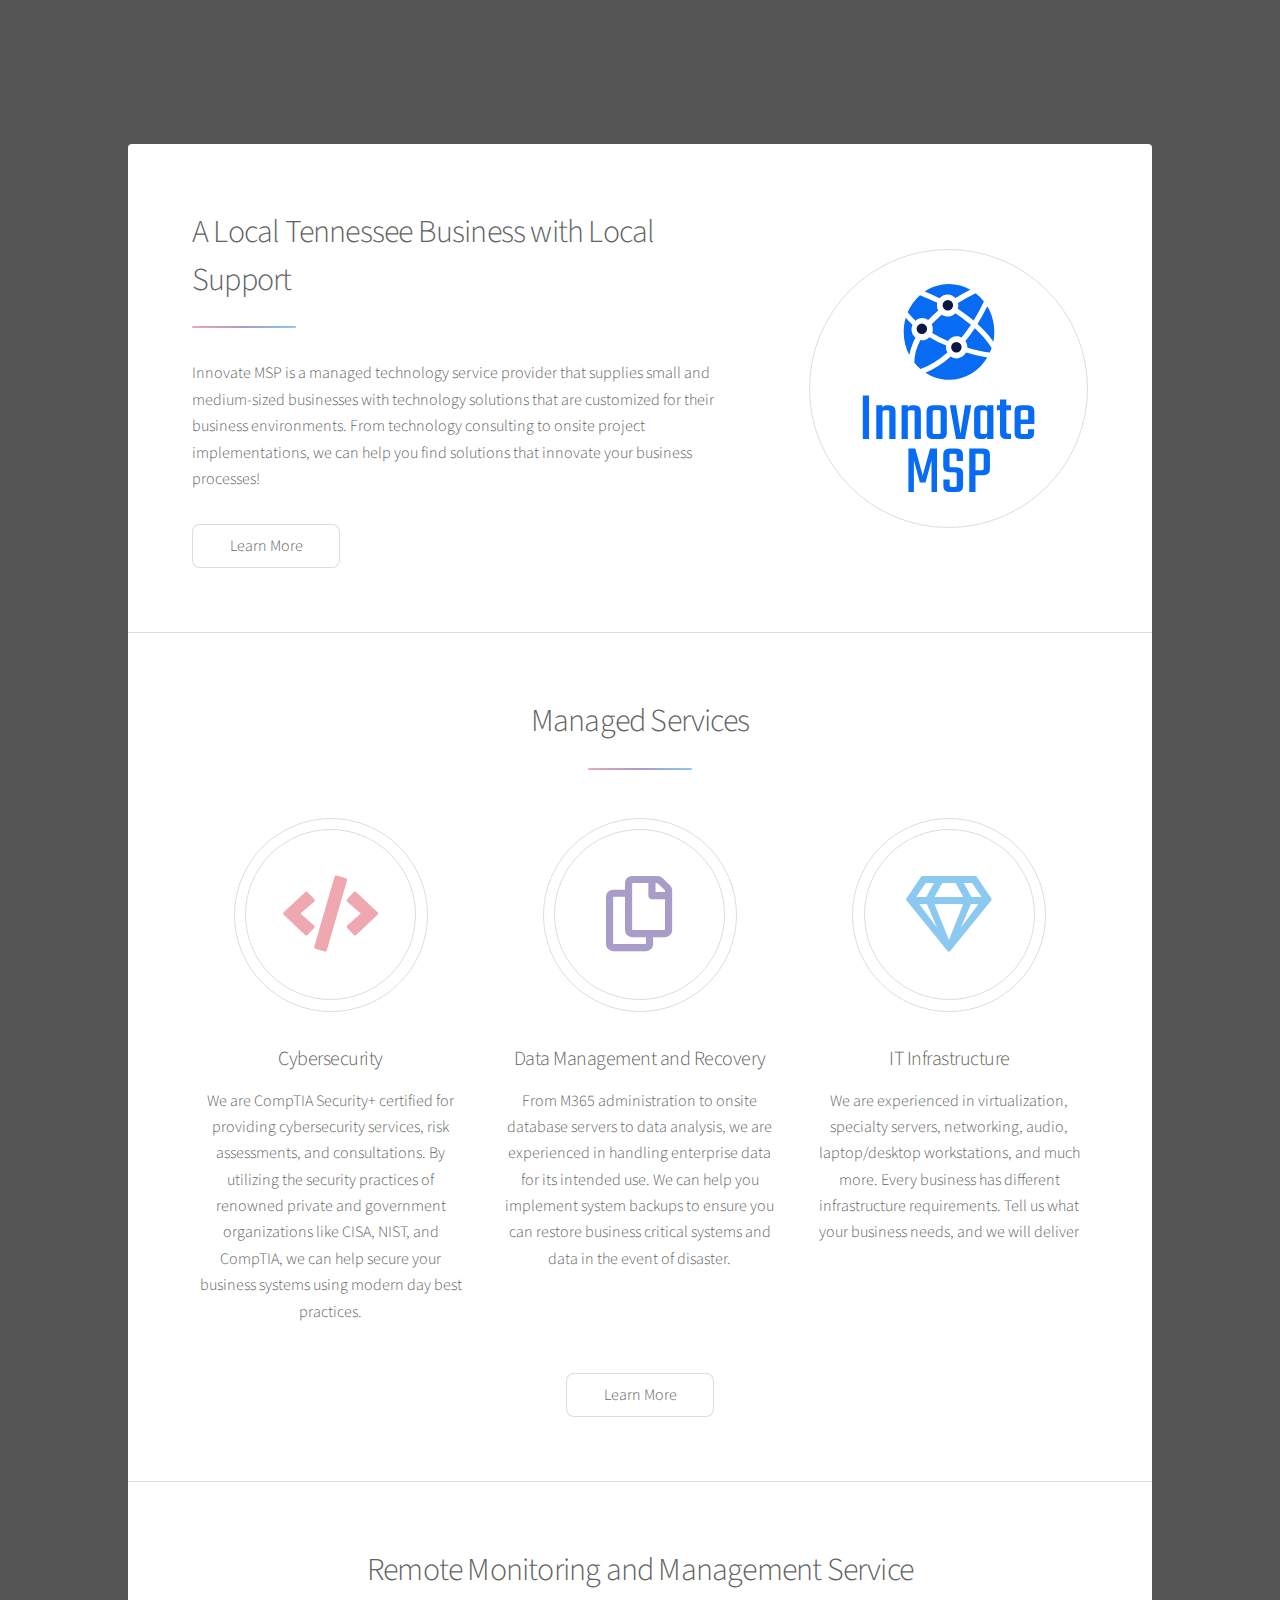
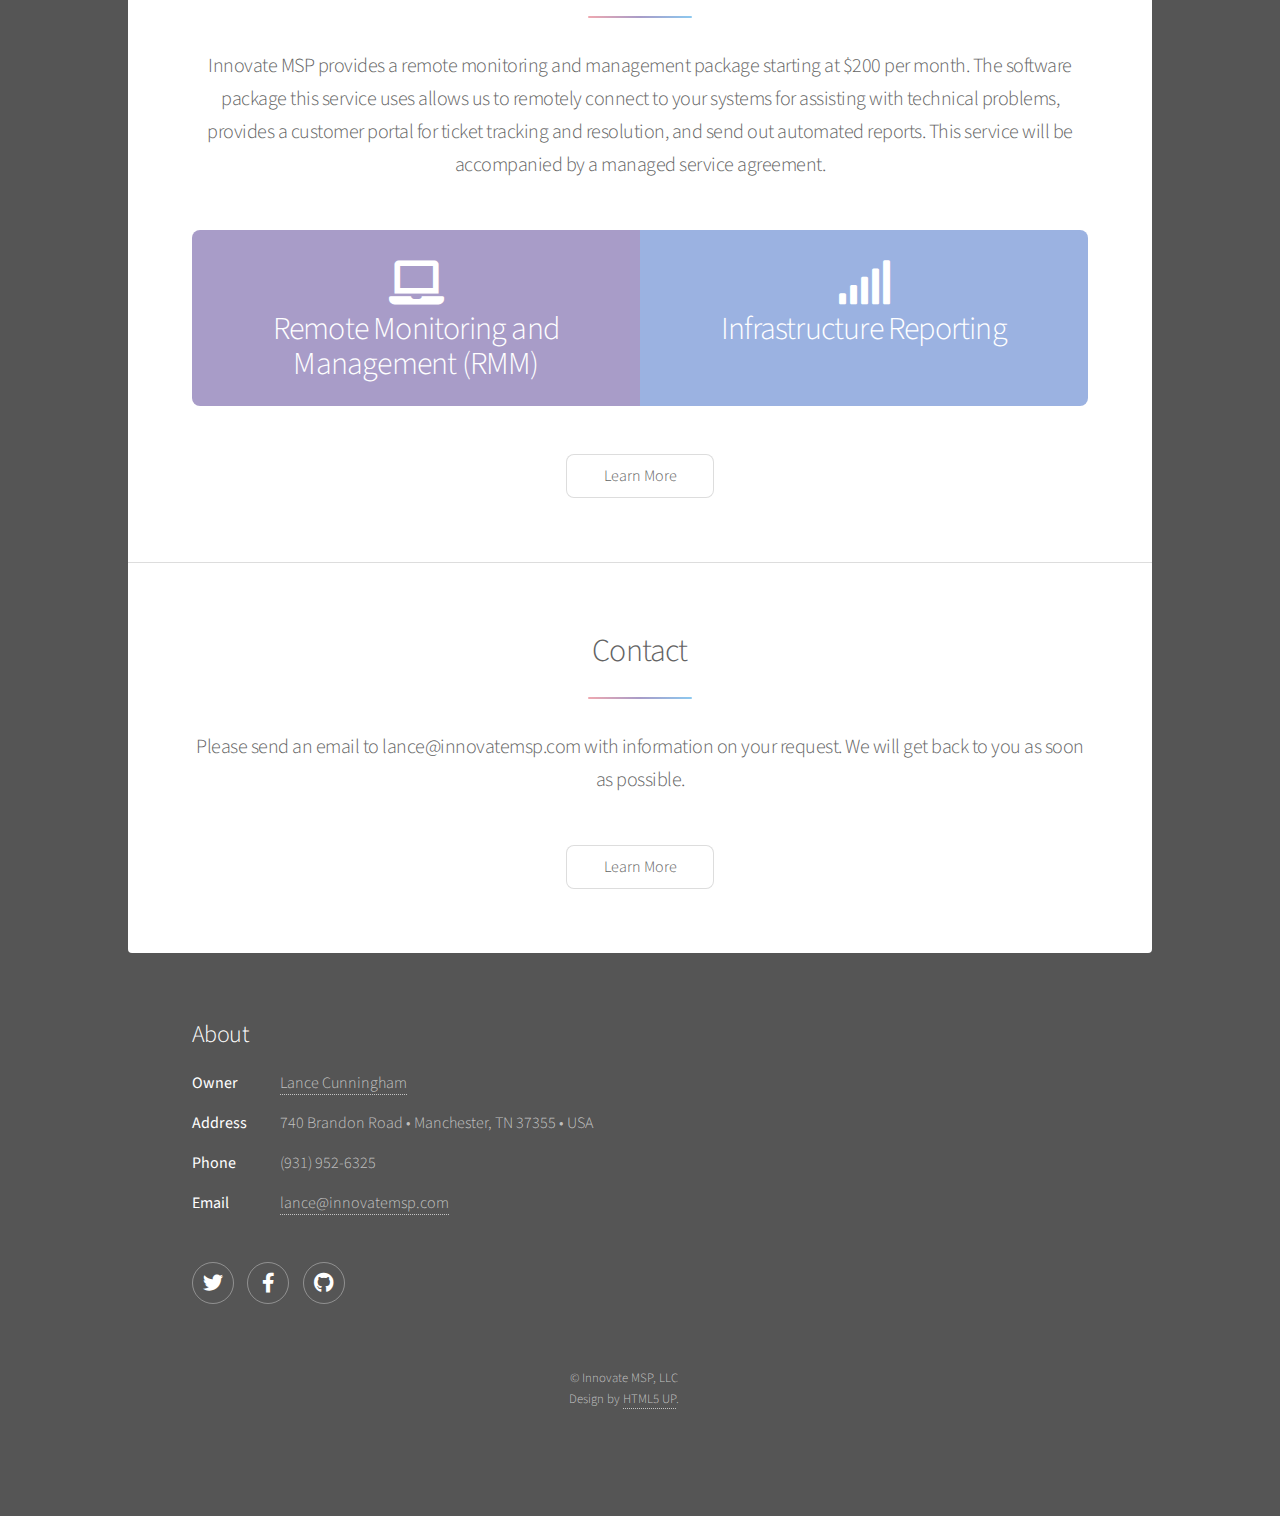
==== commit b1083df2: "InitialDeploy" ====
--- a/html5up-stellar/index.html
+++ b/html5up-stellar/index.html
@@ -6,7 +6,7 @@
 -->
 <html>
 	<head>
-		<title>Stellar by HTML5 UP</title>
+		<title>Innovate MSP, LLC</title>
 		<meta charset="utf-8" />
 		<meta name="viewport" content="width=device-width, initial-scale=1, user-scalable=no" />
 		<link rel="stylesheet" href="assets/css/main.css" />
@@ -19,21 +19,21 @@
 
 				<!-- Header -->
 					<header id="header" class="alt">
-						<span class="logo"><img src="images/logo-original.svg" alt="" /></span>
+						<!-- <span class="logo"><img src="images/logo-original.svg" alt="" /></span> -->
 						<!-- <h1>Innovate MSP</h1> -->
-						<p>Managed Technology Services customized to the client's needs.<br />
-						<!-- built by <a href="https://twitter.com/ajlkn">@ajlkn</a> for <a href="https://html5up.net">HTML5 UP</a>.</p> --></p>
+						<!-- <p>Managed Technology Services customized to the client's needs.<br /> -->
+						<!-- built by <a href="https://twitter.com/ajlkn">@ajlkn</a> for <a href="https://html5up.net">HTML5 UP</a>.</p></p> -->
 					</header>
 
 				<!-- Nav -->
-					<nav id="nav">
+					<!-- <nav id="nav">
 						<ul>
 							<li><a href="#intro" class="active">Introduction</a></li>
 							<li><a href="#first">First Section</a></li>
-							<!-- <li><a href="#second">Second Section</a></li> -->
+							<li><a href="#second">Second Section</a></li>
 							<li><a href="#cta">Get Started</a></li>
 						</ul>
-					</nav>
+					</nav> -->
 
 				<!-- Main -->
 					<div id="main">
@@ -43,38 +43,39 @@
 								<div class="spotlight">
 									<div class="content">
 										<header class="major">
-											<h2>Local Business with Local Support</h2>
+											<h2>A Local Tennessee Business with Local Support</h2>
 										</header>
-										<p>Innovate MSP aims to provide small and medium-sized businesses with technology solutions that are customized for their specific environment and problem. <br>
-											From technology consulting to onsite project implementations, we can help you find solutions that INNOVATE your business processes! </p>
+										<p>Innovate MSP is a managed technology service provider that supplies small and medium-sized businesses with technology solutions that are customized for their business environments.
+											From technology consulting to onsite project implementations, we can help you find solutions that innovate your business processes! </p>
 										<ul class="actions">
 											<li><a href="generic.html" class="button">Learn More</a></li>
 										</ul>
 									</div>
-									<span class="image"><img src="images/pic01.jpg" alt="" /></span>
+									<span class="image"><img src="images/logo-nobackground.svg" alt="" /></span>
 								</div>
 							</section>
 
 						<!-- First Section -->
 							<section id="first" class="main special">
 								<header class="major">
-									<h2>Magna veroeros</h2>
+									<h2>Managed Services</h2>
 								</header>
 								<ul class="features">
 									<li>
 										<span class="icon solid major style1 fa-code"></span>
-										<h3>Ipsum consequat</h3>
-										<p>Sed lorem amet ipsum dolor et amet nullam consequat a feugiat consequat tempus veroeros sed consequat.</p>
+										<h3>Cybersecurity</h3>
+										<p>We are CompTIA Security+ certified for providing cybersecurity services, risk assessments, and consultations. By utilizing the security practices of renowned private and government 
+											organizations like CISA, NIST, and CompTIA, we can help secure your business systems using modern day best practices.</p>
 									</li>
 									<li>
 										<span class="icon major style3 fa-copy"></span>
-										<h3>Amed sed feugiat</h3>
-										<p>Sed lorem amet ipsum dolor et amet nullam consequat a feugiat consequat tempus veroeros sed consequat.</p>
+										<h3>Data Management and Recovery</h3>
+										<p>From M365 administration to onsite database servers to data analysis, we are experienced in handling enterprise data for its intended use. We can help you implement system backups to ensure you can restore business critical systems and data in the event of disaster. </p>
 									</li>
 									<li>
 										<span class="icon major style5 fa-gem"></span>
-										<h3>Dolor nullam</h3>
-										<p>Sed lorem amet ipsum dolor et amet nullam consequat a feugiat consequat tempus veroeros sed consequat.</p>
+										<h3>IT Infrastructure</h3>
+										<p>We are experienced in virtualization, specialty servers, networking, audio, laptop/desktop workstations, and much more. Every business has different infrastructure requirements. Tell us what your business needs, and we will deliver </p>
 									</li>
 								</ul>
 								<footer class="major">
@@ -84,53 +85,47 @@
 								</footer>
 							</section>
 
-						<!-- Second Section
-							<section id="second" class="main special">
+		<!---Second Section--->		
+							<section id="first" class="main special">
 								<header class="major">
-									<h2>Ipsum consequat</h2>
-									<p>Donec imperdiet consequat consequat. Suspendisse feugiat congue<br />
-									posuere. Nulla massa urna, fermentum eget quam aliquet.</p>
+									<h2>Remote Monitoring and Management Service</h2>
+									<p>Innovate MSP provides a remote monitoring and management package starting at $200 per month. 
+										The software package this service uses allows us to remotely connect to your systems for assisting with technical problems, 
+										provides a customer portal for ticket tracking and resolution, and send out automated reports. This service will be accompanied by a managed service agreement.</p>
 								</header>
 								<ul class="statistics">
-									<li class="style1">
-										<span class="icon solid fa-code-branch"></span>
-										<strong>5,120</strong> Etiam
-									</li>
-									<li class="style2">
-										<span class="icon fa-folder-open"></span>
-										<strong>8,192</strong> Magna
-									</li>
 									<li class="style3">
-										<span class="icon solid fa-signal"></span>
-										<strong>2,048</strong> Tempus
+										<span class="icon solid fa-laptop"></span>
+										<strong>Remote Monitoring and Management (RMM)</strong> 
 									</li>
 									<li class="style4">
-										<span class="icon solid fa-laptop"></span>
-										<strong>4,096</strong> Aliquam
+										<span class="icon solid fa-signal"></span>
+									
+										<strong>Infrastructure Reporting</strong>
 									</li>
-									<li class="style5">
-										<span class="icon fa-gem"></span>
-										<strong>1,024</strong> Nullam
-									</li>
+									
+									
 								</ul>
-								<p class="content">Nam elementum nisl et mi a commodo porttitor. Morbi sit amet nisl eu arcu faucibus hendrerit vel a risus. Nam a orci mi, elementum ac arcu sit amet, fermentum pellentesque et purus. Integer maximus varius lorem, sed convallis diam accumsan sed. Etiam porttitor placerat sapien, sed eleifend a enim pulvinar faucibus semper quis ut arcu. Ut non nisl a mollis est efficitur vestibulum. Integer eget purus nec nulla mattis et accumsan ut magna libero. Morbi auctor iaculis porttitor. Sed ut magna ac risus et hendrerit scelerisque. Praesent eleifend lacus in lectus aliquam porta. Cras eu ornare dui curabitur lacinia.</p>
+								<!-- <p class="content">Innovate MSP provides a remote monitoring and management package starting at $200 per month. 
+										The software package this services uses will allow us to remotely connect to your systems for assisting with technical problems, 
+										provides a customer portal for ticket tracking and resolution, and streamlined email invoices. This service will be accompanied by a managed service agreement to specify
+									more details about the terms of the agreement</p> -->
 								<footer class="major">
 									<ul class="actions special">
 										<li><a href="generic.html" class="button">Learn More</a></li>
 									</ul>
 								</footer>
-							</section> -->
+							</section> 
 
 						<!-- Get Started -->
 							<section id="cta" class="main special">
 								<header class="major">
-									<h2>Congue imperdiet</h2>
-									<p>Donec imperdiet consequat consequat. Suspendisse feugiat congue<br />
-									posuere. Nulla massa urna, fermentum eget quam aliquet.</p>
+									<h2>Contact</h2>
+									<p>Please send an email to lance@innovatemsp.com with information on your request. We will get back to you as soon as possible.</p>
 								</header>
 								<footer class="major">
 									<ul class="actions special">
-										<li><a href="generic.html" class="button primary">Get Started</a></li>
+										<!-- <li><a href="generic.html" class="button primary">Get Started</a></li> -->
 										<li><a href="generic.html" class="button">Learn More</a></li>
 									</ul>
 								</footer>
@@ -140,32 +135,33 @@
 
 				<!-- Footer -->
 					<footer id="footer">
-						<section>
+						<!-- <section>
 							<h2>Aliquam sed mauris</h2>
 							<p>Sed lorem ipsum dolor sit amet et nullam consequat feugiat consequat magna adipiscing tempus etiam dolore veroeros. eget dapibus mauris. Cras aliquet, nisl ut viverra sollicitudin, ligula erat egestas velit, vitae tincidunt odio.</p>
 							<ul class="actions">
 								<li><a href="generic.html" class="button">Learn More</a></li>
 							</ul>
-						</section>
+						</section> -->
 						<section>
-							<h2>Etiam feugiat</h2>
+							<h2>About</h2>
 							<dl class="alt">
+								<dt>Owner</dt>
+								<dd><a href="#">Lance Cunningham</a></dd>
 								<dt>Address</dt>
-								<dd>1234 Somewhere Road &bull; Nashville, TN 00000 &bull; USA</dd>
+								<dd>740 Brandon Road &bull; Manchester, TN 37355 &bull; USA</dd>
 								<dt>Phone</dt>
-								<dd>(000) 000-0000 x 0000</dd>
+								<dd>(931) 952-6325</dd>
 								<dt>Email</dt>
-								<dd><a href="#">information@untitled.tld</a></dd>
+								<dd><a href="#">lance@innovatemsp.com</a></dd>
 							</dl>
 							<ul class="icons">
 								<li><a href="#" class="icon brands fa-twitter alt"><span class="label">Twitter</span></a></li>
 								<li><a href="#" class="icon brands fa-facebook-f alt"><span class="label">Facebook</span></a></li>
-								<li><a href="#" class="icon brands fa-instagram alt"><span class="label">Instagram</span></a></li>
 								<li><a href="#" class="icon brands fa-github alt"><span class="label">GitHub</span></a></li>
-								<li><a href="#" class="icon brands fa-dribbble alt"><span class="label">Dribbble</span></a></li>
 							</ul>
 						</section>
-						<p class="copyright">&copy; Untitled. Design: <a href="https://html5up.net">HTML5 UP</a>.</p>
+						<p class="copyright">&copy; Innovate MSP, LLC 
+							<br/> Design by <a href="https://html5up.net">HTML5 UP</a>.</p>
 					</footer>
 
 			</div>
--- a/html5up-stellar/assets/css/main.css
+++ b/html5up-stellar/assets/css/main.css
@@ -2367,6 +2367,7 @@
 		border: 0;
 		display: inline-block;
 		position: relative;
+		
 	}
 
 		.image img {
